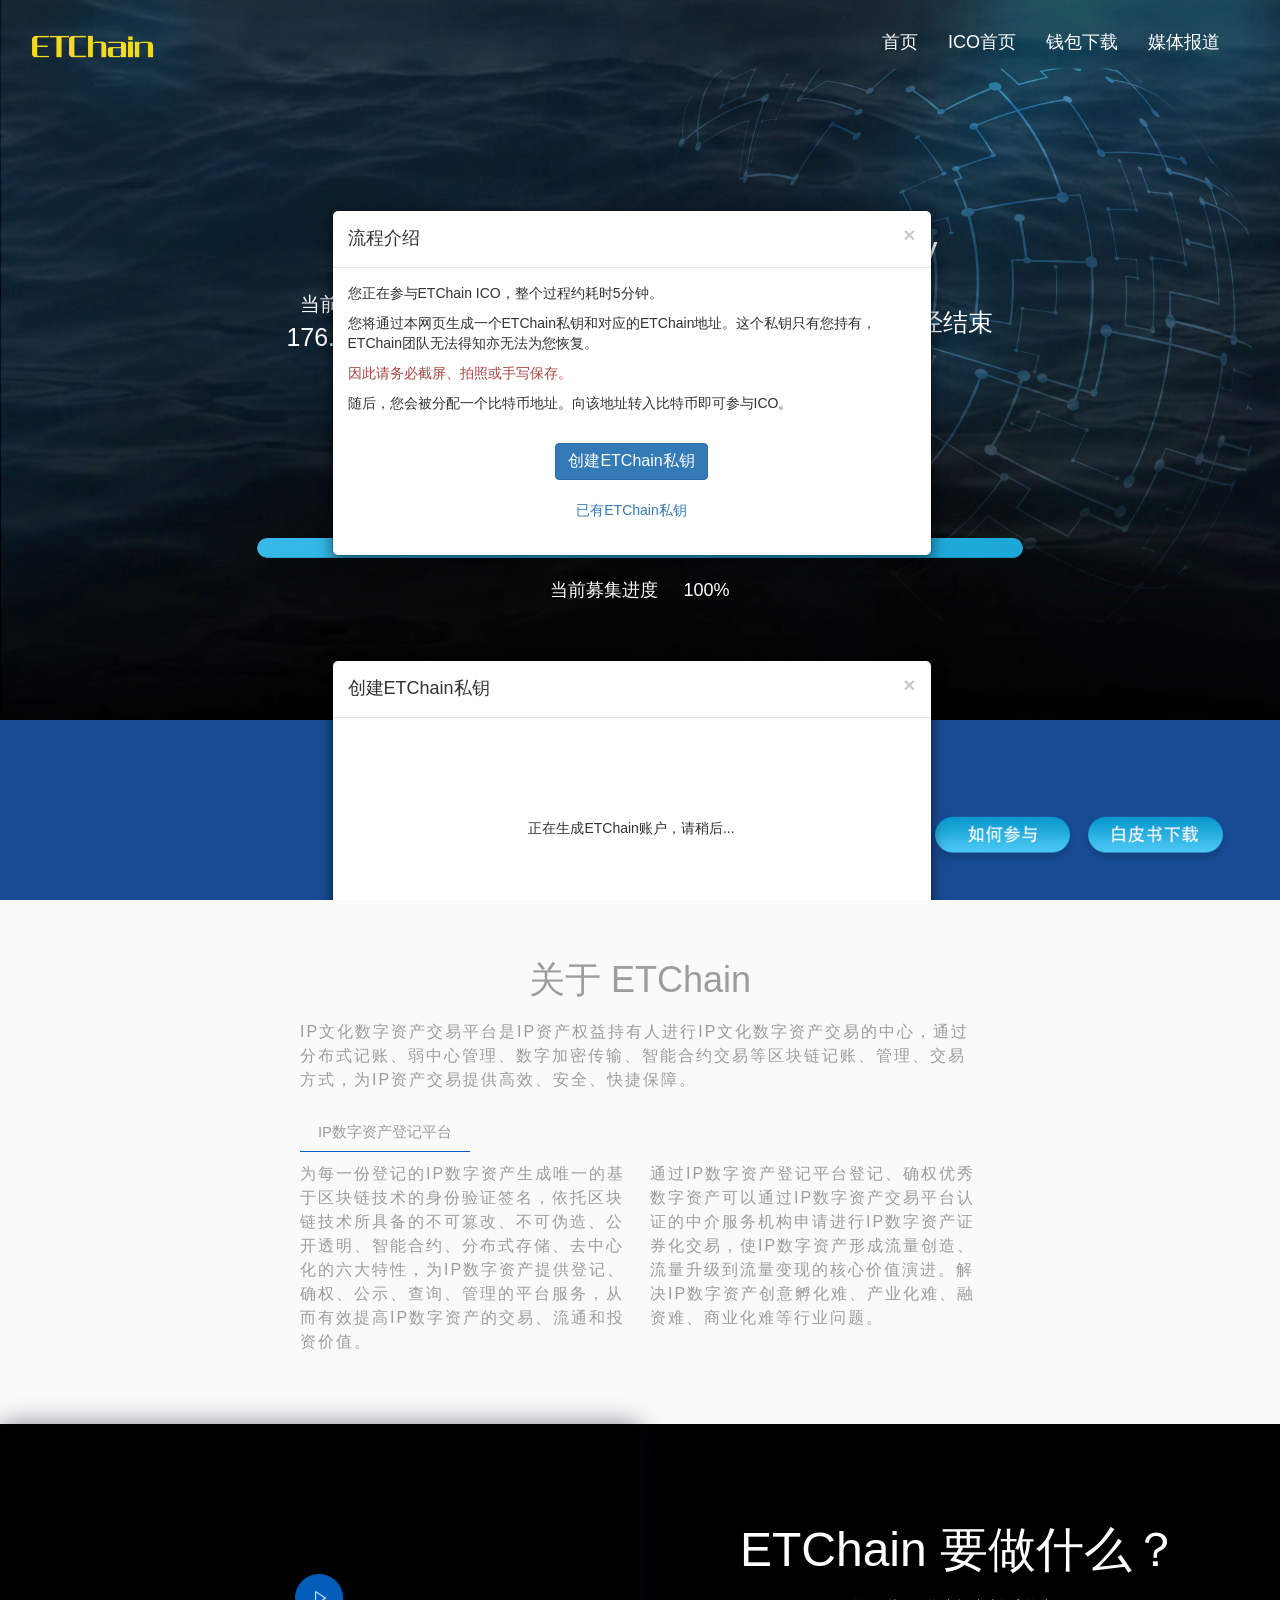
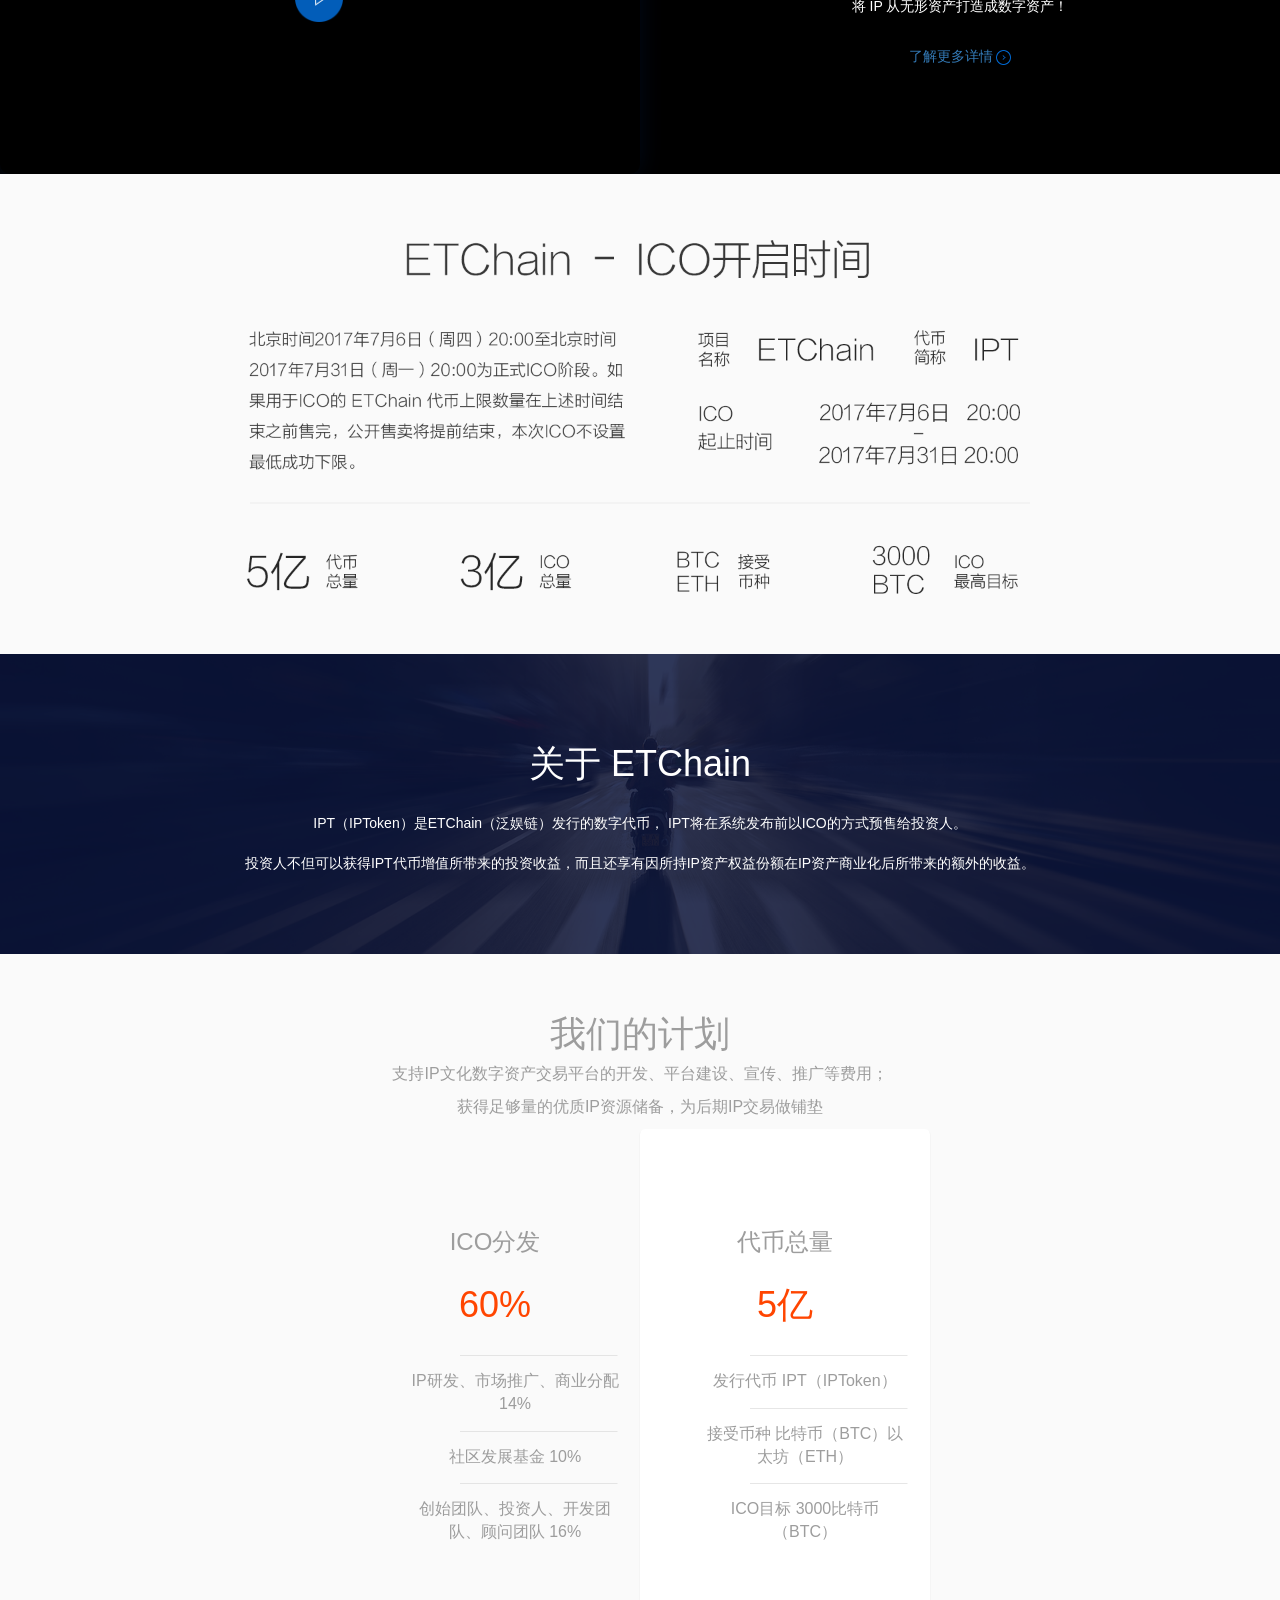
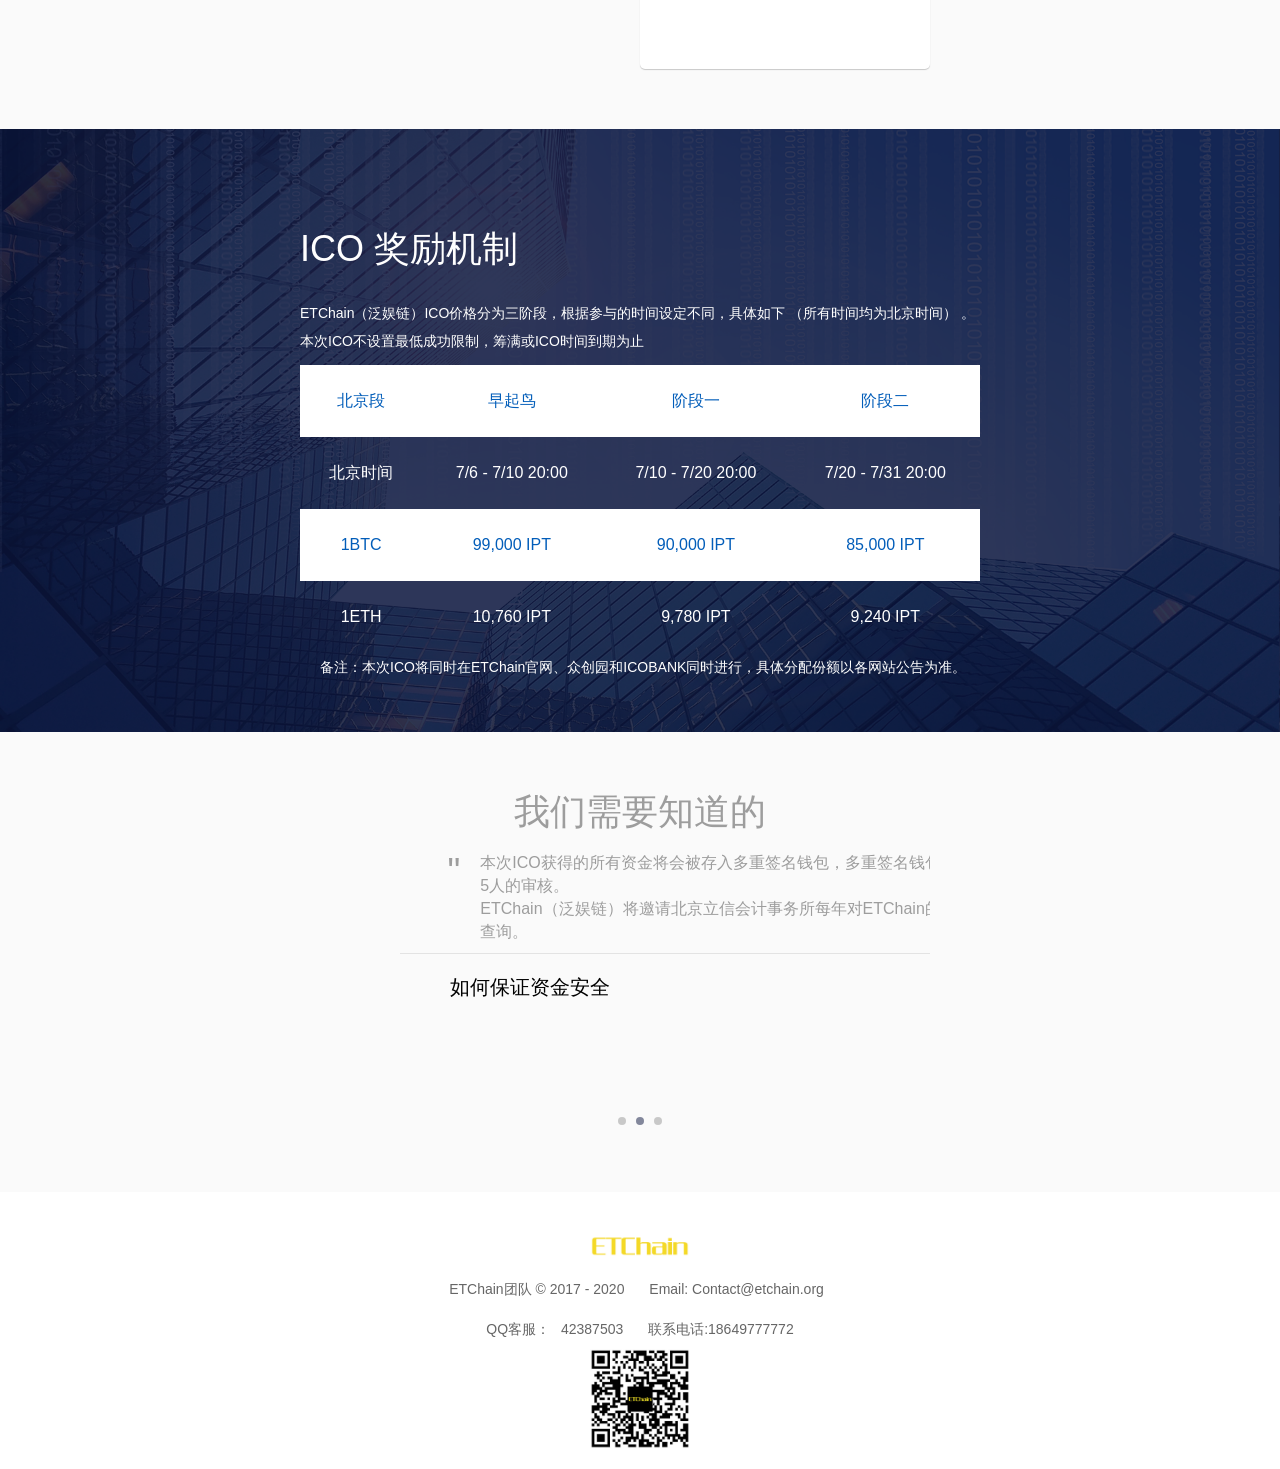
==== market-web/src/main/webapp/etchain/ETChain_ICO.html @ 643b4efa "增加etchain相关内容" ====
<!DOCTYPE html>
<!-- saved from url=(0040)https://ico.etchain.org/ico/icomain.html -->
<html lang="zh-cn">
<head>
    <meta http-equiv="Content-Type" content="text/html; charset=UTF-8">


    <meta http-equiv="X-UA-Compatible" content="IE=edge">
    <meta name="format-detection" content="telephone=no">
    <meta name="viewport" content="width=device-width, initial-scale=1">
    <!--<link rel="shortcut icon" href="https://www.antshares.org/images/logo-sm.png" media="screen">-->
    <link rel="shortcut icon" href="https://ico.etchain.org/ico/img/ETChain.ico" media="screen">
    <title>ETChain ICO</title>
    <link rel="stylesheet" href="./ETChain_ICO_files/animate.min.css">
    <link rel="stylesheet" href="./ETChain_ICO_files/swiper.min.css">
    <link rel="stylesheet" href="./ETChain_ICO_files/font-awesome.css">
    <link rel="stylesheet" href="./ETChain_ICO_files/Site.css">
    <link rel="stylesheet" href="./ETChain_ICO_files/bootstrap.css">
    <!--<link rel="stylesheet" href="css/clock.css" />-->
    <link rel="stylesheet" href="./ETChain_ICO_files/crowd.css">

    <script src="./ETChain_ICO_files/hm.js"></script>
    <script type="text/javascript" src="./ETChain_ICO_files/AntSharesSDK.js"></script>
</head>
<body>
<!--[if lt IE 10]>
您的浏览器已经<strong>过时</strong>。请<a href="http://browsehappy.com/">点击这里</a>升级您的浏览器以改进浏览体验。
<![endif]-->
<header>
    <div class="bg">
        <div class="bannerPc">
            <img src="./ETChain_ICO_files/bg02.png">
        </div>
        <img class="lazy logo" data-original="img/ETCChainLogo.png" src="./ETChain_ICO_files/ETCChainLogo.png"
             alt=" ETChain ">
        <ul style="position: absolute;top: 30px;right: 30px;list-style: none;font-size: 18px;">
            <li style="float: right;margin-right: 30px;"><a href="http://www.etchain.org/home/media.html"
                                                            target="_blank" style="color:#FFFFFF;">媒体报道</a></li>
            <li style="float: right;margin-right: 30px;"><a href="https://ico.etchain.org/ico/howtouse.html"
                                                            target="_blank" style="color:#FFFFFF;">钱包下载</a></li>
            <li style="float: right;margin-right: 30px;"><a href="https://ico.etchain.org/ico/icomain.html#"
                                                            target="_blank" style="color:#FFFFFF;">ICO首页</a></li>
            <li style="float: right;margin-right: 30px;"><a href="http://www.etchain.org/" target="_blank"
                                                            style="color:#FFFFFF;">首页</a></li>
        </ul>
        <div class="rb hidden-xs">
            <div class="btn-group" role="group">
                <!--<a href=" ">-->
                <!--<img class="lazy" data-original="img/btn/detailBtn.png" src="img/btn/detailBtn.png" height="50px"/>-->
                <!--</a>-->
                <a href="https://ico.etchain.org/ico/howtojoin.html" target="_blank">
                    <img class="lazy" data-original="img/btn/howJoinBtn.png" src="./ETChain_ICO_files/howJoinBtn.png"
                         height="50px">
                </a>
                <a href="https://ico.etchain.org/ico/file/ETChain%EF%BC%88%E6%B3%9B%E5%A8%B1%E9%93%BE%EF%BC%89%E7%99%BD%E7%9A%AE%E4%B9%A6_v1.0.pdf"
                   download="">
                    <img class="lazy" data-original="img/btn/baipishuDownload.png"
                         src="./ETChain_ICO_files/baipishuDownload.png" height="50px">
                    <!--< img class="lazy" data-original="img/btn/howJoinBtn.png" src="img/btn/howJoinBtn.png" height="50px"/>-->
                </a>
                <!--<a class="btn btn-default" href="http://www.etchain.org/index.php">众筹细则</ a>
                <a class="btn btn-default" href="http://www.etchain.org/index.php">如何参与</ a>-->
            </div>
        </div>

        <canvas id="display" width="1870" height="976"></canvas>

        <div class="slogen">
            <h2 class="phone-h2" style="letter-spacing:2px;font-size: 35px;">ETChain&nbsp;&nbsp;Culture is New
                Currency</h2>

            <table class="dataInfo_table" width="100%">
                <tbody>
                <tr>
                    <td>
                        <div>当前官网总额</div>
                        <div id="cash_value">176.095 BTC</div>
                    </td>
                    <td>
                        <div>当前官网总额</div>
                        <div id="ethAmount">6160.059 ETH</div>
                    </td>
                    <td>
                        <div>参与人数</div>
                        <div id="participants">1230 人</div>
                    </td>
                    <td id="countdown" style="display: none;">
                        <div>ICO倒计时</div>
                        <!--<div>
                            <span id="countdown_d">0</span>:
                            <span id="countdown_h">0</span>:
                            <span id="countdown_m">0</span>:
                            <span id="countdown_s">0</span>
                        </div>-->
                        <div id="tiles"></div>


                    </td>
                    <td id="countdown_text_from_end" style="display: table-cell;">
                        <!--<span>ICO 已经开始</span>-->
                        <div>ICO 已经结束</div>
                    </td>
                </tr>
                </tbody>
            </table>

            <div class="button-group" id="joinBtnDiv">
                <button class="btn let-s-do-it hover" href="javascript:" data-toggle="modal" data-target="#FirstStep">
                    参与ICO
                </button>
                <!--<img class="lazy" data-original="img/btn/joinBtn.png" src="img/btn/joinBtn.png" height="50px" onclick="validateTime()" style="cursor: pointer;"/>-->
            </div>
            <!--<div class="todata-div" id="showBtnDiv">
                <a class="joinico" href="https://ico.etchain.org/ico/icomain.html" data-toggle="modal" data-target="#QueryModal">查看ICO &nbsp; 》</a>
&lt;!&ndash;                    <a id="todata" href="#Section2" onclick="$(&#39;html,body&#39;).animate({scrollTop: $(&#39;#Section2&#39;).offset().top}, 500);" class="iconfont"></a>
&ndash;&gt;                </div>-->

            <!--<progress value="20" max="100" id="proDownFile" style="height: 30px;">完成60%</progress>-->

            <div class="progress">
                <div id="progress-bar" class="progress-bar" role="progressbar" aria-valuenow="0" aria-valuemin="0"
                     aria-valuemax="100" style="width: 100%;">
                    <!--<span class="sr-only">40% 完成</span>-->
                </div>
            </div>
            <div class="progressWord">当前募集进度 &nbsp;&nbsp;&nbsp;&nbsp;<span id="progressText">100%</span></div>
        </div>

        <div class="countdown text-center" id="award_factor_refresh" style="display: block;">
            ICO 已经结束
        </div>
        <div class="countdown text-center" id="award_factor" style="display: none;">
            <div style="width: 850px; margin-left: -225px; height: 100px;">
                重要公告：<br>
                <div style="text-align: left;">
                    1、ETChain首轮ICO将于2017年7月15日24点截止。待市场稳定，我们再启动第二轮ICO，并承诺第二轮ICO时价值增幅是首轮的3倍。<br>

                    2、为感谢首轮投资者对的支持，和维护您们的权益，ETChain将首轮ICO剩余IPT代币份额的30%，按比例配送给首轮投资者。<br>

                    3、ETChain将于8月上旬在京举办“感恩答谢会”， 届时发布《ETChain（泛娱链）白皮书 v2.0》及平台建设发展计划。<br>


                </div>

            </div>
            <div>
                距ICO结束还有
            </div>
            <div class="row" style="width: 450px;">
                <div>
                    <span id="award_countdown_d">0</span>D
                </div>
                <div>
                    <span id="award_countdown_h">0</span>H
                </div>
                <div>
                    <span id="award_countdown_m">0</span>M
                </div>
                <div>
                    <span id="award_countdown_s">0</span>S
                </div>
            </div>
        </div>


    </div>

</header>
<div class="modal" id="FirstStep" tabindex="-1" role="dialog" data-backdrop="static"
     style="display: block; padding-right: 17px;">
    <div class="modal-dialog" role="document">
        <div class="modal-content">
            <div class="modal-header">
                <button type="button" class="close" data-dismiss="modal" aria-label="Close"><span
                        aria-hidden="true">×</span></button>
                <h4 class="modal-title">
                    流程介绍
                </h4>
            </div>
            <div class="modal-body">
                <p>您正在参与ETChain ICO，整个过程约耗时5分钟。</p>
                <p>您将通过本网页生成一个ETChain私钥和对应的ETChain地址。这个私钥只有您持有，ETChain团队无法得知亦无法为您恢复。</p>
                <p class="text-danger">因此请务必截屏、拍照或手写保存。</p>
                <p>随后，您会被分配一个比特币地址。向该地址转入比特币即可参与ICO。</p><br>
                <div class="text-center" style="padding-bottom:20px">
                    <button id="createAccount_c" class="btn btn-primary" style="font-size:16px"
                            onclick="create_antshares_account()">创建ETChain私钥
                    </button>
                    <br><br>
                    <a href="javascript:">已有ETChain私钥</a>
                </div>
            </div>
        </div>
    </div>
</div>
<div class="modal" id="SecondStep" tabindex="-1" role="dialog" data-backdrop="static"
     style="display: block; padding-right: 17px; margin-top: 450px;">
    <div class="modal-dialog" role="document">
        <div class="modal-content">
            <div class="modal-header">
                <button type="button" class="close" data-dismiss="modal" aria-label="Close"><span
                        aria-hidden="true">×</span></button>
                <h4 class="modal-title">
                    创建ETChain私钥
                </h4>
            </div>
            <div class="modal-body">
                <div class="load">
                    <div>正在生成ETChain账户，请稍后...</div>
                </div>
                <p>您生成的ETChain私钥如下</p>
                <pre id="lbl_pk"></pre>
                <p>对应的ETChain地址如下</p>
                <pre id="lbl_address_a"></pre>
                <p class="text-danger"><big>现在请截屏、拍照或手写保存, 注意:切勿泄露本截图</big></p>
                <label>
                    <input type="checkbox" id="remember" onchange="remember()">
                    我已知道私钥是本次ICO的唯一凭证，我已妥善保管，安全备份
                </label>

            </div>
            <div class="modal-footer text-center">
                <a class="btn btn-disable" href="javascript:" id="create_account_next" target="_blank">进入您的ICO专属页面</a>
            </div>
        </div>
    </div>
</div>
<div class="modal" id="ImportAccount" tabindex="-1" role="dialog">
    <div class="modal-dialog" role="document">
        <div class="modal-content">
            <div class="modal-header">
                <button type="button" class="close" data-dismiss="modal" aria-label="Close"><span
                        aria-hidden="true">×</span></button>
                <h4 class="modal-title">请输入ETChain私钥或地址</h4>
            </div>
            <div class="modal-body">
                <div class="row">
                    <div class="col-md-8">
                        <input id="txt_address_a" onchange="checkImport()" type="text" class="form-control">
                    </div>
                    <div class="col-sm-4">
                        <button class="btn btn-info" id="pri_key_check" onclick="prikey_check()">验证</button>
                    </div>
                </div>
                <br>
                <p style="display:none" id="import_wait">检测到您输入的是私钥，正在生成对应的ETChain地址，请稍候……</p>
                <p style="display:none" id="import_addr_p">对应的ETChain地址是：<span id="import_addr"></span></p>
                <p style="display:none" id="addr_error" class="text-danger">无效的私钥或地址，请检查更正；或关闭本页，重新选择“参与ICO”</p>
                <p style="display:none" id="ip_error" class="text-danger">此IP已经创建了过多的ETChain地址，请明天再试。</p>
            </div>
            <div class="modal-footer text-center">
                <a class="btn btn-primary" href="javascript:" target="_blank" id="import_account_next">进入您的ICO专属页面</a>
            </div>
        </div>
    </div>
</div>
<div class="modal" id="QueryModal" tabindex="-1" role="dialog">
    <div class="modal-dialog" role="document">
        <div class="modal-content">
            <div class="modal-header">
                <button type="button" class="close" data-dismiss="modal" aria-label="Close"><span
                        aria-hidden="true">×</span></button>
                <h4 class="modal-title">查询</h4>
            </div>
            <div class="modal-body">
                <div class="row">
                    <div class="col-md-8">
                        <input id="txt_address_q" onchange="checkQuery()" type="text" class="form-control"
                               placeholder="请输入ETChain私钥或地址">
                    </div>
                    <div class="col-sm-4">
                        <button class="btn btn-info" onclick="checkQuery()">验证</button>
                    </div>
                </div>
                <br>
                <p style="display:none" id="query_wait">检测到您输入的是私钥，正在生成对应的ETChain地址，请稍候……</p>
                <p class="text-danger" style="display:none" id="query_err">输入有误，请重新输入</p>
                <p style="display:none" id="query_addr_p">对应的ETChain地址是：<span id="query_addr"></span></p>
            </div>
            <div class="modal-footer text-center">
                <a class="btn btn-disable" href="javascript:" target="_blank" id="query_next">查询</a>
            </div>
        </div>
    </div>
</div>
<section class="data2">
    <div align="center">
        <h1>关于 ETChain</h1>
    </div>
    <div align="left">
        <p class="firstParagraph">
            IP文化数字资产交易平台是IP资产权益持有人进行IP文化数字资产交易的中心，通过分布式记账、弱中心管理、数字加密传输、智能合约交易等区块链记账、管理、交易方式，为IP资产交易提供高效、安全、快捷保障。</p>
    </div>
    <div class="wordHeading">
        <p>IP数字资产登记平台</p>
        <p></p>
        <p></p>
        <p></p>
    </div>
    <div class="wordDetail">
        <p>
            为每一份登记的IP数字资产生成唯一的基于区块链技术的身份验证签名，依托区块链技术所具备的不可篡改、不可伪造、公开透明、智能合约、分布式存储、去中心化的六大特性，为IP数字资产提供登记、确权、公示、查询、管理的平台服务，从而有效提高IP数字资产的交易、流通和投资价值。
        </p>
        <p>
            通过IP数字资产登记平台登记、确权优秀数字资产可以通过IP数字资产交易平台认证的中介服务机构申请进行IP数字资产证券化交易，使IP数字资产形成流量创造、流量升级到流量变现的核心价值演进。解决IP数字资产创意孵化难、产业化难、融资难、商业化难等行业问题。
        </p>
    </div>
</section>

<section class="data3">
    <div class="indexbox2">
        <div class="video-container">
            <div class="video-bg">
                <video onclick="this.pause()" onpause="pausevideo()" preload="none" autobuffer="autobuffer">
                    <source src="img/vedio/ETChain.mp4">
                </video>
            </div>
            <div class="playbtn-div">
                <!--<span class="playbtn iconfont" onclick="playvideo()"></span>-->
                <img onclick="playvideo()" class="playbtn" data-original="img/btn/play.png"
                     src="./ETChain_ICO_files/play.png" alt=" play " width="48px">
            </div>
        </div>
        <div class="indexbox2Width" align="center">
            <div class="textbox" align="center">
                <h1>ETChain 要做什么？</h1>
                <p class="text">将 IP 从无形资产打造成数字资产！</p>
                <div class="gotodetail"><a>了解更多详情 <img src="./ETChain_ICO_files/rightBtn.png" width="15px"
                                                       style="vertical-align: center;"></a></div>
            </div>
        </div>
    </div>
</section>
<section style="position: relative;">
    <div class="bannerPc">
        <img src="./ETChain_ICO_files/timeBg.png">
    </div>
</section>

<section style="position: relative;height: 300px;">
    <div class="bannerPc">
        <img src="./ETChain_ICO_files/bg03.png" style="height: 300px;">
    </div>
    <div style="position: absolute;top: 0;left: 0;right: 0;bottom: 0;color: #FFFFFF;text-align: center;height: 300px;padding-top: 90px;">
        <h1>关于 ETChain</h1>
        <p style="margin-top: 30px;">IPT（IPToken）是ETChain（泛娱链）发行的数字代币， IPT将在系统发布前以ICO的方式预售给投资人。</p>
        <p style="margin-top: 20px;">投资人不但可以获得IPT代币增值所带来的投资收益，而且还享有因所持IP资产权益份额在IP资产商业化后所带来的额外的收益。</p>
    </div>
</section>
<section class="data4 plan">
    <div align="center">
        <h1>我们的计划</h1>
    </div>
    <div>
        <p style="margin-top: 10px;">支持IP文化数字资产交易平台的开发、平台建设、宣传、推广等费用； </p>
        <p style="margin-top: 10px;">获得足够量的优质IP资源储备，为后期IP交易做铺垫</p>
    </div>
    <div class="flexbox">
        <div align="center" class="firPage">
            <h3>ICO分发</h3>
            <h1 style="color: orangered;">60%</h1>
            <ul>
                <li>IP研发、市场推广、商业分配 14%</li>
                <li>社区发展基金 10%</li>
                <li>创始团队、投资人、开发团队、顾问团队 16%</li>
            </ul>
        </div>
        <div class="secPage">
            <h3>代币总量</h3>
            <h1 style="color: orangered;">5亿</h1>
            <ul>
                <li>发行代币 IPT（IPToken）</li>
                <li>接受币种 比特币（BTC）以太坊（ETH）</li>
                <li>ICO目标 3000比特币（BTC）</li>
            </ul>
        </div>
    </div>
</section>
<section class="data3 relative" id="awardmechanism">
    <div class="bannerPc">
        <img src="./ETChain_ICO_files/bg04.png">
    </div>
    <div class="awardDetail">
        <h1>ICO 奖励机制</h1>
        <p style="margin-top: 30px;">ETChain（泛娱链）ICO价格分为三阶段，根据参与的时间设定不同，具体如下 （所有时间均为北京时间）
            。本次ICO不设置最低成功限制，筹满或ICO时间到期为止</p>
        <table width="100%">
            <tbody>
            <tr align="center">
                <td>北京段</td>
                <td>早起鸟</td>
                <td>阶段一</td>
                <td>阶段二</td>
            </tr>
            <tr align="center">
                <td>北京时间</td>
                <td>7/6 - 7/10 20:00</td>
                <td>7/10 - 7/20 20:00</td>
                <td>7/20 - 7/31 20:00</td>
            </tr>
            <tr align="center">
                <td>1BTC</td>
                <td>99,000 IPT</td>
                <td>90,000 IPT</td>
                <td>85,000 IPT</td>
            </tr>
            <tr align="center">
                <td>1ETH</td>
                <td>10,760 IPT</td>
                <td>9,780 IPT</td>
                <td>9,240 IPT</td>
            </tr>
            </tbody>
        </table>
        <p style="text-indent: 20px;">备注：本次ICO将同时在ETChain官网、众创园和ICOBANK同时进行，具体分配份额以各网站公告为准。</p>
    </div>
</section>
<section class="data4 plan">
    <div align="center" style="margin-bottom: 10px;">
        <h1>我们需要知道的</h1>
    </div>
    <div>
        <div class="swiper-container ico_p swiper-container-horizontal">
            <div class="swiper-wrapper" style="transform: translate3d(-2406px, 0px, 0px); transition-duration: 0ms;">
                <div class="swiper-slide swiper-slide-duplicate swiper-slide-duplicate-next" data-swiper-slide-index="2"
                     style="width: 1203px;">
                    <table width="100%">
                        <tbody>
                        <tr>
                            <td width="10%" align="right"><h1>"</h1></td>
                            <td width="90%" align="left">
                                <p>支持ETChain（泛娱链）项目开发、编码、生态系统建设和咨询费（包括核心开发团队和支持人员的薪酬，第三方商业顾问、办公配件、耗材、工具和软件等费用）；</p>
                                <p>支持IP文化数字资产交易平台的开发、平台建设、宣传、推广等费用；</p>
                                <p>获得足够量的优质IP资源储备，为后期IP交易做铺垫；</p>
                            </td>
                        </tr>
                        </tbody>
                    </table>
                    <div class="title">资金使用计划</div>
                </div>
                <div class="swiper-slide swiper-slide-prev" data-swiper-slide-index="0" style="width: 1203px;">
                    <table width="100%">
                        <tbody>
                        <tr>
                            <td width="10%" align="right"><h1>"</h1></td>
                            <td width="90%" align="left">
                                <p>参与IETChain（泛娱链）ICO的投资者赞助ETChain项目可以获得以下回报：</p>
                                <p><strong>升值空间：</strong>做为ETChain（泛娱链）ICO的投资者，第一批将获得升值空间巨大的代币；</p>
                                <p><strong>获得回报：</strong>随着平台的完善和运营，获得代币快速增长回报的机会（没有代币锁定期，ETChain（泛娱链）ICO的投资者可以在IPT（IPToken）上交易所后，出售购买的代币。）
                                </p>
                                <p><strong>收益分红：</strong>从未来IP文化数字资产交易中心产生的交易费用中获得分红，同时从其持有的市场价值的潜在增长中获利。</p>
                                <p><strong>资产稳定：</strong>ETChain（泛娱链）使用区块链对IP资产进行商业化的变革，建立一个权益公开透明、资产价值共创的应用，使得代币与IP文化数字资产同步增值和受益，并通过IP资产确保代币的价值和稳定性。
                                </p>
                                <p><strong>社群参与：</strong>成为快速发展的IP开源社区的参与者；自动成为IP文化数字资产交易平台的会员。</p>
                            </td>
                        </tr>
                        </tbody>
                    </table>
                    <div class="title">如何回报ICO参与者</div>
                </div>
                <div class="swiper-slide swiper-slide-active" data-swiper-slide-index="1" style="width: 1203px;">
                    <table width="100%">
                        <tbody>
                        <tr>
                            <td width="10%" align="right"><h1>"</h1></td>
                            <td width="90%" align="left">
                                <p>本次ICO获得的所有资金将会被存入多重签名钱包，多重签名钱包的密钥会由ETChain创始团队核心负责人持有，总共5人，任何资金的移动都必须通过5人的审核。</p>
                                <p>ETChain（泛娱链）将邀请北京立信会计事务所每年对ETChain的资金使用情况进行核查，并出具审计报告，投资人和参与者可通过ETChain官网进行查询。</p>
                            </td>
                        </tr>
                        </tbody>
                    </table>
                    <div class="title">如何保证资金安全</div>
                </div>

                <div class="swiper-slide swiper-slide-next" data-swiper-slide-index="2" style="width: 1203px;">
                    <table width="100%">
                        <tbody>
                        <tr>
                            <td width="10%" align="right"><h1>"</h1></td>
                            <td width="90%" align="left">
                                <p>支持ETChain（泛娱链）项目开发、编码、生态系统建设和咨询费（包括核心开发团队和支持人员的薪酬，第三方商业顾问、办公配件、耗材、工具和软件等费用）；</p>
                                <p>支持IP文化数字资产交易平台的开发、平台建设、宣传、推广等费用；</p>
                                <p>获得足够量的优质IP资源储备，为后期IP交易做铺垫；</p>
                            </td>
                        </tr>
                        </tbody>
                    </table>
                    <div class="title">资金使用计划</div>
                </div>
                <div class="swiper-slide swiper-slide-duplicate swiper-slide-duplicate-prev" data-swiper-slide-index="0"
                     style="width: 1203px;">
                    <table width="100%">
                        <tbody>
                        <tr>
                            <td width="10%" align="right"><h1>"</h1></td>
                            <td width="90%" align="left">
                                <p>参与IETChain（泛娱链）ICO的投资者赞助ETChain项目可以获得以下回报：</p>
                                <p><strong>升值空间：</strong>做为ETChain（泛娱链）ICO的投资者，第一批将获得升值空间巨大的代币；</p>
                                <p><strong>获得回报：</strong>随着平台的完善和运营，获得代币快速增长回报的机会（没有代币锁定期，ETChain（泛娱链）ICO的投资者可以在IPT（IPToken）上交易所后，出售购买的代币。）
                                </p>
                                <p><strong>收益分红：</strong>从未来IP文化数字资产交易中心产生的交易费用中获得分红，同时从其持有的市场价值的潜在增长中获利。</p>
                                <p><strong>资产稳定：</strong>ETChain（泛娱链）使用区块链对IP资产进行商业化的变革，建立一个权益公开透明、资产价值共创的应用，使得代币与IP文化数字资产同步增值和受益，并通过IP资产确保代币的价值和稳定性。
                                </p>
                                <p><strong>社群参与：</strong>成为快速发展的IP开源社区的参与者；自动成为IP文化数字资产交易平台的会员。</p>
                            </td>
                        </tr>
                        </tbody>
                    </table>
                    <div class="title">如何回报ICO参与者</div>
                </div>
            </div>
            <!-- 如果需要分页器 -->
            <div class="swiper-pagination swiper-pagination-bullets"><span class="swiper-pagination-bullet"></span><span
                    class="swiper-pagination-bullet swiper-pagination-bullet-active"></span><span
                    class="swiper-pagination-bullet"></span></div>
        </div>
    </div>
</section>

<footer class="footer">
    <div class="container text-center">
        <div class="row" style="margin:0;">
            <div class="col-md-10 col-md-offset-1">
                <img class="lazy footer-logo" data-original="img/logo.png" alt="Antshares"
                     src="./ETChain_ICO_files/logo.png">
                <p class="copyright">
                    <span>	ETChain团队 © 2017 - 2020 </span>
                    <span><a href="mailto:Contact@etchain.org"> Email: Contact@etchain.org</a></span>
                </p>
                <p class="copyright">
                    <span>	QQ客服： <a href="tencent://message/?uin=42387503">42387503</a> </span>
                    <span>	联系电话:18649777772 </span>
                </p>
                <img class="lazy footer-logo" data-original="img/weixin.jpg" alt="Antshares"
                     src="./ETChain_ICO_files/weixin.jpg">
            </div>
        </div>

    </div>
</footer>
<!--<div class="modal" id="WechatModal" tabindex="-1" role="dialog">
    <div class="modal-dialog" role="document">
        <div class="modal-content">
            <div class="modal-body row">
                <div class="col-sm-12">
                    <img class="lazy" data-original="img/rr.png" alt="wechat qrcode" src="img/rr.png">
                </div>
            </div>
        </div>
    </div>
</div>-->
<!--提示信息模态框-->
<div class="modal fade" id="messageModal" tabindex="-1" role="dialog" aria-labelledby="myModalLabel" aria-hidden="true">
    <div class="modal-dialog">
        <div class="modal-content">
            <div class="modal-header">
                <button type="button" class="close" data-dismiss="modal" aria-hidden="true">×</button>
                <h4 class="modal-title" id="myModalLabel">注意</h4>
            </div>
            <div class="modal-body" id="messageText">在这里添加一些文本</div>
            <div class="modal-footer">
                <button type="button" class="btn btn-default" data-dismiss="modal">关闭</button>
            </div>
        </div><!-- /.modal-content -->
    </div><!-- /.modal -->
</div>
<script src="./ETChain_ICO_files/jquery-3.1.1.min.js"></script>
<script src="./ETChain_ICO_files/main.js"></script>

</body>
</html>
---- market-web/src/main/webapp/etchain/ETChain_ICO_files/Site.css ----
﻿
.body-content { padding: 0; }

.dl-horizontal dt { white-space: normal; }

input,
select,
textarea { max-width: 380px; }

html, body { overflow:visible }

body { font-size: 14px !important }

body { font-family:"PingHei","Lucida Grande", "Lucida Sans Unicode", "STHeitiSC-Light", Helvetica,"BBAlpha Sans","S60 Sans","Hiragino Sans GB",Arial,"Microsoft YaHei","Verdana", SimHei, STXihei, SimSun, "WenQuanYi Micro Hei", sans-serif; }

a:hover, a:focus { outline: none !important; }

.navbar { font-size: 16px; margin-bottom:0; }

* { outline:none !important }

textarea {
    resize: vertical;
}

#menu .active a { color: #fff; background-color: #333; }

@font-face {
  font-family: 'iconfont';  /* project id 33166 */
  src: url('//at.alicdn.com/t/font_f1e5fw7qtmrhpvi.eot');
  src: url('//at.alicdn.com/t/font_f1e5fw7qtmrhpvi.eot?#iefix') format('embedded-opentype'),
  url('//at.alicdn.com/t/font_f1e5fw7qtmrhpvi.woff') format('woff'),
  url('//at.alicdn.com/t/font_f1e5fw7qtmrhpvi.ttf') format('truetype'),
  url('//at.alicdn.com/t/font_f1e5fw7qtmrhpvi.svg#iconfont') format('svg');
}
                    
@media only screen and (max-width: 480px ) {
    @-ms-viewport { width: 480px; }
}
.iconfont { font-family: iconfont; font-style:normal }

.navbar-default .navbar-nav > li > a:hover, .navbar-default .navbar-nav > li > a:focus { outline: none; }

.nomargin { margin: 0 !important; }

#fp-nav ul li { margin: 7px; width: 16px; height: 16px; display: block; position: relative; }

#fp-nav ul li a span { background: rgba(0,0,0,0); border-radius: 50%; border: 1px solid #fff; border-image: none; left: 2px; top: 2px; width: 10px; height: 10px; position: absolute; z-index: 1; }

#fp-nav ul li a.active span { background: rgb(200,200,200); }

div.section { text-align: center; font: 24px "Microsoft Yahei"; color: #fff; overflow-x:hidden }

.section, .section p, .section a { font-size:20px }

h1, h2, h3, h4, h5, h6, .h1, .h2, .h3, .h4, .h5, .h6 { line-height:1.3 }

.body-content { margin-top:51px; padding:0 50px }

html, body { overflow:initial }

.navbar-right { margin-right:0 }

#editor { padding: 4px; border-radius: 3px; border: 1px solid rgb(204, 204, 204); border-image: none; height: 600px; overflow: scroll; border-collapse: separate; max-height: 250px; box-sizing: content-box; box-shadow: inset 0px 1px 1px 0px rgba(0,0,0,0.074509); background-color: white; -webkit-box-shadow: rgba(0, 0, 0, 0.0745098) 0px 1px 1px 0px inset; }
#voiceBtn { border: transparent; border-image: none; width: 20px; color: transparent; cursor: pointer; box-shadow: none; transform: scale(2); background-color: transparent; -webkit-box-shadow: none; -webkit-transform: scale(2.0, 2.0); -moz-transform: scale(2.0, 2.0); }
div[data-role='editor-toolbar'] { -ms-user-select: none; -webkit-user-select: none; -moz-user-select: none; user-select: none; }
.dropdown-menu a { cursor: pointer; }

.comment-div { border:1px dashed lightgray; border-radius:10px; padding:20px; background-color:#fffffc }

.comment-div h2 { margin-bottom:35px }

.comment-div textarea { max-width:500px }

.comments-ul { color:#444; font-size:15px }

.comments-ul li { margin:20px 0; border-bottom:1px dotted lightgray; line-height:2 }

.comments-ul li div:first-child { color:steelblue; font-size:14px }

.comments-ul li div:nth-child(2) { font-size:16px }

.comments-ul li div:nth-child(3) { font-size:14px }

#validate { font-size:14px; color:red; margin-bottom:10px }

.underline { border-bottom:1px solid #d8d8d8 }

.admin { color:#fff; background-color:rgb(237, 28, 36); border-radius:5px; margin-right:5px; padding:2px 5px }

.github-ribbons { position: absolute; top: 50px; right: 0; border: 0; }

.f-left { float:left }

.f-right { float:right }

.f-36 { font-size:36px }

.pdf { vertical-align:-10px; height:46px }

.navbar-default .navbar-toggle{ z-index:100 }

.fbtn { color: white; padding: 10px 20px; line-height: 3; white-space: nowrap; }

.no-link, .no-link:hover, .no-link:active, .no-link:focus { color:inherit; text-decoration:none; cursor:default }

.with-background { background-image: url('../../Images/hero-chris.jpg'); padding: 30px 0; margin:0 -50px 0; background-position: center center; background-size: cover;}
.section-container.blue { background-color: #0078d7; background-color: rgba(0, 120, 215, 0.8); color: #fff; }
.section-container { padding: 30px; text-align:left }
a.dupan, a.dupan:hover, a.dupan:active, a.dupan:focus { font-size:14px; line-height:2 }

.platform .iconfont, .platform span { color:#444 }
.platform > div { cursor:pointer; padding:20px 0;  }
.platform > div.disable-menu { cursor:default }
.platform .iconfont { margin-right:6px; font-size:28px; color:#666 }
.platform span { font-weight:bold; font-size:18px; vertical-align:5px; color:#666 }
.platform > div.disable-menu:hover { border:none; }
.platform > div.active .iconfont, .platform > div:hover .iconfont, .platform > div:active .iconfont, .platform > div:focus .iconfont { color:#563d7c }
.platform > div.active span,.platform > div:hover span, .platform > div:active span, .platform > div:focus span { color:#563d7c }
.platform > div.disable-menu .iconfont, .platform > div.disable-menu:hover .iconfont, .platform > div.disable-menu:active .iconfont, .platform > div.disable-menu:focus .iconfont { color:#999 }
.platform > div.disable-menu span, .platform > div.disable-menu:hover span, .platform > div.disable-menu:active span, .platform > div.disable-menu:focus span { color:#999 }
.platform-bg > div { position:relative; width:983px; height:436px; background-repeat:no-repeat; background-size: contain }
.platform-bg { background-image:url('/Images/download/download_bg.png'); margin:0 -50px 0 }
.pc-div { background-image:url('/Images/download/pc_bg.png'); }
.android-div { background-image:url('/Images/download/android_bg.png'); }
.wp-div { background-image:url('/Images/download/wp_bg.png'); }
.web-div { background-image:url('/Images/download/web_bg.png'); }
.iphone-div { background-image:url('/Images/download/iphone_bg.png'); }

.download { position:absolute; top:35px; right:0; width:400px; color:white; }
.download h1, .download h2, .download h3 { text-shadow:1px 1px 2px #333; margin-bottom:15px }
.download-btn, .download-btn:focus { display:inline-block; width:150px; height:45px; margin-top:15px; line-height:45px; font-size:18px; text-align:center; color:#333; border-radius:10px; text-decoration:none; background-color:#fff }
.download-btn .iconfont { margin-right:8px }
.download-btn:hover,.download-btn:active  { color:#000; text-decoration:none; background-color:#d7ecff }
.app_qrcode { margin-top:50px; color:#000; }
#android_qrcode canvas { height:110px; width:110px; }
.dotnetframework { color:lightcyan }
@media only screen and (min-width: 992px) {
    .platform > div:hover, .platform > div.active { border-bottom:3px solid #563d7c; padding-bottom:17px }
}
@media only screen and (max-width: 767px) {
    .platform > div { cursor:pointer; padding:10px 0;  }
}
@media only screen and (max-width: 480px) {   
    .platform .iconfont { font-size:18px; }
    .platform .android { vertical-align:1px; }
     .platform .mac { vertical-align:2px; }
    .platform span { font-size:12px; vertical-align:3px; }
}


/*开发学院*/
.body-content { padding: 0 }
.jumbotron { position: relative; padding: 60px 0; color: #fff; text-align: center; text-shadow: 0px 1px 3px rgba(0,0,0,0.4), 0px 0px 30px rgba(0,0,0,0.075);  background:linear-gradient(45deg,#0d5488 0,#1279b3 100%); }
.jumbotron img { max-width:100%; }
.jumbotron.masthead { margin-bottom:0; border-radius: 0; color:#fff;  }
.jumbotron::after { content: ""; display: block; position: absolute; top: 0px; right: 0px; bottom: 0px; left: 0px; background: url(../Images/bs-docs-masthead-pattern.png) repeat center center; opacity: 0.4; }
.bc-social { padding: 15px 0; font-size:16px; text-align: center; background-color: #f5f5f5; border-top: 1px solid #fff; border-bottom: 1px solid #ddd; }
.bc-social-buttons { margin-left: 0px; margin-bottom: 0px; padding-left: 0px; list-style: none; }
.bc-social-buttons li { display: inline-block; line-height: 1; color: #555; }
.bc-social-buttons > li + li::before { padding: 0 10px; color: #ccc; content: "|"; }
.bc-social-buttons li a { color: #555; }
.bc-social-buttons li .iconfont { font-size: 20px; margin-right:8px }
.page-header { padding-bottom: 9px; margin: 40px auto 20px; border-bottom: 1px solid #eee; }
.projects-header { width: 60%; text-align: center; margin: 60px 0 10px; font-weight: 200; margin-bottom: 40px; display: block; margin-left: auto; margin-right: auto; }
.test{ padding:40px; color:white; background-color:#1279b3; text-align:center; }
.test p { font-size:16px; line-height:1.8 }
div.option span { margin-right:20px}
div.option label {font-weight:normal}
.job{font-size:14px; text-align:left; margin-top:-130px; padding:0px}
.job ol { padding-left:20px}
.job-details { width:70%; margin:50px 15%; height:280px; overflow-y:scroll;  }
---- market-web/src/main/webapp/etchain/ETChain_ICO_files/crowd.css ----
﻿html { font-size: 1em; line-height: 1.4; height: 100%; }
body { overflow-x: hidden; height: 100%; font-family: "PingHei","Lucida Grande", "Lucida Sans Unicode", "STHeitiSC-Light", Helvetica,"BBAlpha Sans","S60 Sans","Hiragino Sans GB",Arial,"Microsoft YaHei","Verdana", SimHei, STXihei, SimSun, "WenQuanYi Micro Hei", sans-serif; }
h1, h2, h3, h4, h5, h6 { margin: 0; }
.padding-large { padding-top: 60px; padding-bottom: 60px; }
a, a:hover, a:active, a:focus { text-decoration: none !important; outline: none !important; }
@font-face { font-family: 'Conv_AGENCYR'; src: url('/fonts/AGENCYR.eot'); src: url('/fonts/AGENCYR.eot') format('embedded-opentype'), url('/fonts/AGENCYR.woff') format('woff'), url('/fonts/AGENCYR.ttf') format('truetype'), url('/fonts/AGENCYR.svg') format('svg'); font-weight: normal; font-style: normal; }
@font-face { font-family: 'Conv_SourceCodePro-Regular'; src: url('/fonts/SourceCodePro-Regular.eot'); src: url('/fonts/SourceCodePro-Regular.woff') format('woff'), url('/fonts/SourceCodePro-Regular.ttf') format('truetype'), url('/fonts/SourceCodePro-Regular.svg') format('svg'); font-weight: normal; font-style: normal; }
.btn.btn-disable, .btn.btn-disable:hover, .btn.btn-disable:active, .btn.btn-disable:focus { cursor:default; color:lightgray; box-shadow:none; background-color:white; outline:none; border:1px solid #f0f0f0 }

.bannerPc{position: relative;background: #060B1E;}
.bannerPc>img{width: 100%;height: auto;animation: banner 5s ease-in infinite;-moz-animation: banner 5s ease-in infinite;}

/*星座特效*/
#display { z-index: 0; display: block; cursor: default; position:absolute; margin-top:-84px }
#blachole { position: fixed; top: 60px; right: 60px; width: 120px; height: 120px; }
canvas { width: 100%; height: 100%; }

/*视频*/
.playbtn-div {  position: absolute; display:block; top: 50%; left:50%; width:50px; height:50px; margin:-25px 0 0 -25px; }
.playbtn {cursor:pointer; text-shadow:none; color:rgba(255,255,255,1); transition:color .2s }
.playbtn:hover, .playbtn:active, .playbtn:focus { color:rgba(255,255,255,1) }
header .slogen { position: absolute; top: 50%; margin-top: -220px; padding-bottom:80px; left: 50%; width: 766px; margin-left: -383px; text-align: center; }



.video-container h2 { position:absolute; bottom: 30px; display:block; width:100%; text-align:center; font-size:25px; }
.video-container { position:relative; /*width:460px;*/ height:350px; max-width:100%; /*margin:35px auto 35px; *//*padding:5px;*/ border-radius:10px; /*background-color:#00a4e6;*/ box-shadow:0 0 25px rgba(0,20,50,.5) }
.video-container video { width:100%; height:100%; display:none  }
.video-container .video-bg { background-image: url('../img/vedio/vedio.png'); width:100%; height:100%; background-size:cover }
.blur { filter: url(blur.svg#blur); /* FireFox, Chrome, Opera */ -webkit-filter: blur(10px); /* Chrome, Opera */ -moz-filter: blur(10px); -ms-filter: blur(10px); filter: blur(10px); filter: progid:DXImageTransform.Microsoft.Blur(PixelRadius=10, MakeShadow=false); /* IE6~IE9 */ }

/*导航栏*/
.navbar-default { background-color: transparent; border-color: transparent; color: white; position:absolute; width:100%; z-index:101 }
.navbar-default .navbar-brand, .navbar-default .navbar-brand:hover, .navbar-default .navbar-brand:focus, .navbar-default .navbar-brand:active { color: white; font-size: 16px; }
.navbar-default .navbar-nav > li > a, .navbar-default .navbar-nav > li > a:hover, .navbar-default .navbar-nav > li > a:focus, .navbar-default .navbar-nav > li > a:active { color: white; font-size: 14px; }
.navbar-brand img { float: left; margin-right: 12px; }
.navbar-brand { line-height: 46px; }
.navbar-default .navbar-nav > li { margin-top: 12px; }
.navbar .container-fluid { padding: 0 40px 0 60px; }
.navbar-brand img { width: 24px; }

/*第一屏*/
header { position: relative; color: white; height: 100%; min-height: 600px; }
.todata-div { position: absolute; left: 50%; bottom: 80px; text-align:center; width: 100px; margin-left: -50px;  z-index: 999; }
.joinico { color:#fff; display:block; }
.joinico:hover, .joinico:active, .joinico:focus { color:rgba(255,255,255,.8) }
#todata {color: #fff; display:block; font-size: 18px; margin-top:8px; transition:color .2s; -webkit-animation: bounce 3000ms infinite; animation: bounce 3000ms infinite; }
#todata:hover, #todata:active, #todata:focus { color:rgba(255,255,255,.8) }
/*header .slogen img { display:none; width: 160px; margin-bottom: 40px; }*/
header .phone-h2 { /*display:none*/; }
header .bg { height: 100%; width: 100%; background-color: #174c95; /*background: linear-gradient(-60deg, #174c95 0, #077ce0 100%);*/ /*background-color:#001e32*/}
.subscription input { display: inline-block; width: 170px; }
.subscription input, .subscription button { height: 35px; border: none; margin: 5px 1px; vertical-align: middle; }
.subscription input { background-color: rgba(255,255,255,.8); }
.subscription input:hover, .subscription input:focus { background-color: rgba(255,255,255,1); }
.subscription button { width: 100px; padding:6px 0; background-color: rgba(0,164,230,.6); color: white; }
.subscription button:hover { color: white; }
.icoqq { display: block; width: 200px; margin-top: 20px; margin: 10px auto; color:white }
.icoqq:hover { color:rgba(255,255,255, 0.5); }
header .rb { position:absolute; right:50px; bottom:35px; text-align:center; z-index:1000 }
header .btn-group .btn { background-color:rgba(32,155,212,.2); color:white; border:none; font-size:14px; padding:5px 25px;border-radius: 20px !important;margin-right: 10px; }
header .btn-group .btn:hover { background-color:rgba(0, 0, 0, 0.3); color:white; border:none; font-size:14px }
header .btn-group .btn:active { background-color:rgba(0, 0, 0, 0.3); color:white; border:none; font-size:14px }
header .btn-group .btn:focus { background-color:rgba(0, 0, 0, 0.3); color:white; border:none; font-size:14px }


/*倒计时*/
.countdown { position: absolute; width: 400px; bottom: 20px; left: 50%; margin-left: -200px; }
.countdown .row { width: 280px; margin: auto; }
.countdown .row div { float: left; width: 70px; padding: 12px 10px; text-align: right; font-size: 38px; font-family: "Conv_AGENCYR", Sans-Serif, "Microsoft YaHei";margin-right: 30px; }
.countdown .row div span { font-size: 38px; margin-right: 2px; }
#countdown_text_from_end { display: none; }
#ICO_alreadyBegun { display: none; }

/*第二屏*/
.data { width: 100%; text-align: center; padding: 60px; color: white; background: linear-gradient(-70deg, #5f9fe7 0, #3bc7e9 100%); }
.data h3, .data h5 { margin: 0 auto 20px; }
.data img { width: 100%; max-width: 810px; }
.data td div:first-child { font-size: 28px; }
.button-group .btn { display: inline-block; width: 210px; margin: 40px 20px 0; border-radius: 20px; line-height: 28px; }
.button-group .btn, .button-group .btn:hover, .button-group .btn:focus, .button-group .btn:active { color: #fff; }
.let-s-do-it { background-color: #e94b1b; padding-left:0; padding-right:0;color: #FFFFFF;}
.query-it { background-color: #ff8f2b; padding-left:0; padding-right:0 }
#award_factor_refresh { display: none; }
.choice { display: inline-block; margin-top: 30px; color: #fff; }
.load { position: absolute; top: 0; right: 0; bottom: 0; left: 0; z-index: 1; text-align: center; padding: 100px 0; background-color: #fff; }
input[type='file']:focus, input[type='radio']:focus, input[type='checkbox']:focus { vertical-align:-1.5px; outline:none }
.total-received { float:left; line-height:2 }
.modal { top:20% }
.modal-footer.text-center { text-align:center; }
a.cash, a.cash:focus { margin-left:10px; font-size:20px; color:#fff; vertical-align:-1px }
a.cash:hover, a.cash:active { color:rgba(255,255,255,.8)}
#SecondStep pre { white-space:normal }

/*new 第二屏*/
.data2 { font-size: 16px; width: 100%; text-align: center; padding: 60px 300px; color: #9D9D9D; background: #fafafa; position: relative;top: 0;;}
.data2 .firstParagraph{
	margin-top: 20px;
	margin-bottom: 20px;
	line-height: 1.5;
	letter-spacing: 2px;
}
.my-pagination .swiper-pagination-bullet { text-align: center; border-radius: 0; opacity: 1; }
.my-pagination ul { display: -webkit-box; }
.my-pagination li { display: block; background: #fafafa; overflow: hidden; box-flex: 1; -moz-box-flex: 1; -webkit-box-flex: 1; height: 40px; line-height: 40px; position: relative; font-size: 15px; }
.my-pagination li:after { position: absolute; top: auto; right: auto; bottom: 0; left: 0; z-index: 1; display: block; width: 100%; height: 1px; content: '';  -webkit-transform-origin: 50% 100%; transform-origin: 50% 100%; -webkit-transform: scaleY(.5) }
.my-pagination .swiper-pagination-bullet-active { color: #9D9D9D; }
.my-pagination .swiper-pagination-bullet-active:after { opacity: 1; background-color: #025db9; height: 2px; }
.flexbox{
	display: flex;
	align-content: center;align-items: center;
}

.data2 .wordDetail,.data2 .wordHeading{
	display: flex;
	/*align-content: center;align-items: center;*/
}
.data2 .wordHeading p{
	flex: 1;
	color: #9D9D9D;
	background: #fafafa; 
	overflow: hidden; 
	box-flex: 1; 
	-moz-box-flex: 1; 
	-webkit-box-flex: 1; 
	height: 40px; 
	line-height: 40px; 
	position: relative; 
	font-size: 15px;
}
.data2 .wordHeading p:first-child{
	border-bottom: 1px solid #025db9;
}
.data2 .wordHeading p:last{
	border-bottom: 1px solid #E3E3E3;
}
.data2 .wordDetail p {
	padding-right: 10px;
	flex: 1;
	line-height: 1.5;
	letter-spacing: 2px;
	text-align: left;
}
.data2 .wordDetail p:last-child{
	padding-right: 0;
	padding-left: 10px;
}
.data3{
	background-color: #000000;
}
.indexbox2{position: relative;display: flex;}
.indexbox2 div{flex: 1;}
.indexbox2 .vedioImg{width: 100%;}
.indexbox2 div:last-child{
	color: #fff;
}

.indexbox2 .textbox h1{ font-size: 48px;  margin-top: 100px;margin-bottom: 20px;}
.indexbox2 .textbox .text{margin-bottom: 30px;}
.indexbox2 .textbox .gotodetail{
	color: #025db9;
}
.timeDetail{
	margin-top: 30px;
	position: relative;
}
.timeDetail:after{
	content: '';
    position: absolute;
    width: 200%;
    height: 100%;
    border-bottom: 1px solid #CCCCCC;
    -webkit-transform-origin: 0 0;
    -moz-transform-origin: 0 0;
    -ms-transform-origin: 0 0;
    -o-transform-origin: 0 0;
    transform-origin: 0 0;
    -webkit-transform: scale(0.5, 0.5);
    -ms-transform: scale(0.5, 0.5);
    -o-transform: scale(0.5, 0.5);
    transform: scale(0.5, 0.5);
    -webkit-box-sizing: border-box;
    -moz-box-sizing: border-box;
    box-sizing: border-box;
    top: 80px;
	left:0;
}
.timeDetail .timeright{
	width:50%;padding-left: 10px;
}
.timeDetail .timeright>div{
	display: flex;align-content: center;align-items: center;
}
.timeDetail .timeright>div .fir{
	flex: 1;
}
.timeDetail .timeright>div .sec{
	flex: 2;font-size: 25px;
}
.timeDetail .timeright>div .third{
	flex: 3;
	text-align: center;
	align-content: center;align-items: center;
}
.aboutWord{
	position: absolute;bottom: 75px;color: #FFFFFF;text-align: center;padding-left:300px;padding-right:300px;left: 0;right: 0;
}
.plan .secPage{
	background-color: #FFFFFF;
	/*border: 1px solid #2F96B4;*/
	border-radius:5px;  
    box-shadow:0 1px 1px rgba(0, 0, 0, 0.2);  
}
.plan .firPage,.plan .secPage{
	flex: 1;
	padding: 100px 20px;
	/*min-width: 450px;*/
}
.plan .firPage>ul,.plan .secPage>ul{
	list-style: none;
}
.plan .firPage>h3,.plan .secPage>h3{
	/*margin-top: 30px;*/
	margin-bottom: 30px;
}
.plan .firPage>h1,.plan .secPage>h1{
	margin-bottom: 30px;
	color: #000000;
}
.plan .firPage>ul li,.plan .secPage>ul li{
	/*line-height: 1.5;*/
	padding: 15px 0;
	position: relative;
}
.plan .firPage>ul li:after,.plan .secPage>ul li:after{
	content: '';
    position: absolute;
    width: 150%;
    height: 100%;
    border-top: 1px solid #CCCCCC;
    -webkit-transform-origin: 0 0;
    -moz-transform-origin: 0 0;
    -ms-transform-origin: 0 0;
    -o-transform-origin: 0 0;
    transform-origin: 0 0;
    -webkit-transform: scale(0.5, 0.5);
    -ms-transform: scale(0.5, 0.5);
    -o-transform: scale(0.5, 0.5);
    transform: scale(0.5, 0.5);
    -webkit-box-sizing: border-box;
    -moz-box-sizing: border-box;
    box-sizing: border-box;
    top: 0;
    left: 50px;
}

.data4 { font-size: 16px; width: 100%; text-align: center; padding: 60px 350px; color: #9D9D9D; background: #fafafa; position: relative;top: 0;;}
.relative{
	position: relative;
}
.awardDetail{
	position: absolute;top: 100px;color: #FFFFFF;text-align: left;padding-left:300px;padding-right:300px;line-height: 2;
}
.awardDetail table{
	font-size: 16px;
}
.awardDetail tr:nth-child(odd){
	background-color: #FFFFFF;
	color: #025db9;
}
.awardDetail tr td{
	padding: 20px;
}
.swiper-container tr td:first-child{
	vertical-align: top;
	padding: 10px;
}
.swiper-container tr td:last-child{
	vertical-align: top;
	padding: 10px;
}
.swiper-container .title{
	position: relative;
	font-size: 20px;
	color: #000000;
	text-align: left;
	padding-top: 20px;
	padding-left: 100px;
	margin-bottom: 20px;
}
.swiper-container .title:after{
	content: '';
    position: absolute;
    width: 100%;
    height: 100%;
    border-top: 1px solid #CCCCCC;
    -webkit-transform-origin: 0 0;
    -moz-transform-origin: 0 0;
    -ms-transform-origin: 0 0;
    -o-transform-origin: 0 0;
    transform-origin: 0 0;
    -webkit-transform: scale(0.5, 0.5);
    -ms-transform: scale(0.5, 0.5);
    -o-transform: scale(0.5, 0.5);
    transform: scale(0.5, 0.5);
    -webkit-box-sizing: border-box;
    -moz-box-sizing: border-box;
    box-sizing: border-box;
    top: 0;
    left: 50px;
}
.swiper-container-horizontal>.swiper-pagination{
	bottom: 0;
}
.swiper-pagination-bullet-active {
    opacity: 1;
    background: #82879b;
}
/*第三屏*/
.hero { background: url('/Images/intro-bg2.jpg'); background-position-y: top; background-size: contain; background-repeat: repeat-x; }
.hero table tr, .hero table th, .hero table tr td, .table > thead > tr > th { text-align: center; border: none; }
.hero-pp { background: url('/Images/hero-pp.png'); text-align: center; padding: 90px; height: 200px; background-repeat: no-repeat; background-position: center; background-size: 24%; }
.table > thead { margin-bottom: 200px; }
.hero table tbody { font-family: 'Conv_SourceCodePro-Regular'; }
#ant_list { overflow-y: hidden; transition: all .5s; width: 90%; margin: auto; }
div.expand { margin: 10px auto 30px; width: 100px; text-align: center; height: 40px; padding: 10px; cursor: pointer; }
.hero .iconfont { display: block; margin-bottom: 10px; font-size: 36px; }
.icon1 { color: #fcbd3c; }
.icon2 { color: #eb4a20; }
.icon3 { color: #ff8f2b; }
.refresh { text-align: center; margin-bottom: 30px; margin-top: 20px; font-size: 12px; }
.blank-addr { color: #787878; }
.hero h3, .hero h5 { margin: 0 auto 20px; }
.show-all { display: block; width: 200px; text-align: center; margin: auto; }

/*第四屏*/
.section4 { background-color: #1ac0ef; color: #fff; padding-bottom: 110px; }
.section4 h3 { margin: 0 auto 20px; }
.section4 h5 { margin: 0 auto 40px; }
.carousel-inner { min-height: 240px; background-color: #fff; border-radius: 7px; }
.carousel-caption { top: 0; right: 5%; left: 5%; color: #000; text-shadow: none; }
.section4 .left-quote { position: absolute; top: 42px; right: 12px; font-size: 92px; line-height: 0; }
.section4 .right-quote { position: absolute; font-size: 92px; line-height: 1; left: 12px; bottom: -263px; }
.carousel-indicators { bottom: -60px; }
.carousel-indicators li { width: 12px; height: 12px; border-radius: 50%; margin: 1px; }
.carousel-indicators li.active { width: 12px; border-radius: 50%; height: 12px; margin: 1px; }
.section4 .carousel-caption img { border-radius: 50%; width: 140px; }
.section4 .carousel-caption .item { background-color: red; }
.section4 .carousel-caption .col-sm-3 { text-align: center; font-size: 16px; line-height: 1.5; }
.section4 .carousel-caption .col-sm-9 { text-align: left; font-size: 14px; padding-top: 25px; line-height: 2; }

/*第五屏*/
.section5 { position: relative; background: url("/Images/section5.png") no-repeat center fixed; background-size: cover; background-position: top; }
.section5 h3 { color: #1ac0f0; text-align: center; }
.panel-heading { padding: 0; }
.panel-heading h4 > a { width: 100%; display: inline-block; padding: 15px 30px; }
.section5 .jumbo-text { color: #272727; text-align: center; font-size: 14px; line-height: 2; margin: 40px auto 20px; }
.section5 .container > div { width: 75%; margin: auto; }
.section5 .container > div.panel-group { padding: 50px; background: rgba(0,0,0,.08); }
.panel-group .panel + .panel { margin-top: 0; }
.panel-group .panel { border-radius: 0; }
h4.panel-title { font-size: 14px; }
.section5 .panel-body { font-size: 13px; }

/*众筹细则*/
#rules { padding: 50px 25px; background-color: rgba(0,0,0,.1); }
#rules h3 { margin: 1px; background-color: rgba(255,255,255,.6); text-align: left; transition: background-color .5s; }
#rules h3 a { display: block; padding: 15px; margin: 0; font-size: 16px; color: #333; }
#rules h3.open { background: #1ac0ef; }
#rules h3.open a { color: #fff; }
#rules .arrow-open { display: none; }
#rules .iconfont { float: right; }
#rules h3.open .arrow-close { display: none; }
#rules h3.open .arrow-open { display: inline; }
#rules h3 + div { height: 0px; padding: 0px; display: block !important; overflow: hidden; background: rgba(255,255,255,.4); -webkit-transform: translateZ(0); -webkit-transition: all 0.3s ease; moz-transition: all 0.3s ease; -o-transition: all 0.3s ease; -ms-transition: all 0.3s ease; transition: all 0.3s ease; }
#rules .content { padding: 10px; background: rgba(255,255,255,.1); }
#rules h3.open + div { height: auto; background: rgba(0,0,0,0); font-size: 14px; }

/*社交媒体*/
.section6 { background-color: lightgray; text-align: center; color: #fff; font-size: 18px; padding: 10px; }
.social-network { margin: 5px 0 0px; }
.social-network span { display: inline-block; height: 29px; margin: 0 5px 0; background-color: white; border-radius: 10px; }
.social-network a { display: inline-block; margin-top: -7px; font-size: 30px; }
.social-network .facebook { color: #3a589e; }
.social-network .twitter { color: #42c8f4; }
.social-network .qq { color: #3299dc; }
.social-network .reddit { color: #5f9dd2; }
.social-network .weibo { color: #f29600; }
.social-network .weixin { color: #86c610; }
.social-network .blog { color: gray; }
.social-network .slack { color: #fff; font-size: 16px; }
.social-network .btt, .social-network .btt:hover, .social-network .btt:active { font-size: 12px; color: dodgerblue; vertical-align: 1px; }
.social-network .btt-span, .social-network .slack-span { display: inline-block; height: 29px; width: 29px; padding: 2px; border-radius: 5px; vertical-align: top; }
.social-network .btt-span { background-color: white; }
.social-network .slack-span { background-color: #360f38; }
#wechat1 { width: 300px; max-width: 100%; margin: 20px auto; }
#WechatModal .s1s { text-align: center; margin-top: 10px; font-size: 16px; }

/*页脚*/
.footer-logo { width: 100px; }
footer .container { padding: 40px 0 20px; }
.copyright { margin-top: 20px; }
.copyright a, .copyright a:hover, .copyright span { margin: 0 7px; font-size: 14px; color: #666; }

.hover { transition: all .5s; box-shadow: 1px 1px 5px rgba(0,0,0,.2); }
.hover:hover { background-color: rgba(0,0,0,.3); box-shadow: none; }
header .slogen .joinico.hover:hover { background-color: rgba(0,0,0,.3); box-shadow: none; }
.bg .logo{
	width: 125px;position: absolute;top: 30px;left: 30px;z-index: 100;
}

/*平板*/
@media screen and (max-width:767px) {
    .navbar-default { text-align: center; z-index:100 }
    .navbar-default .navbar-collapse { position:absolute; right:15px; background-color: #f0f0f0; float: right; width: 190px; margin-top: -50px; max-height: 500px; border: 1px solid lightgray; border-top: 0; border-right: 0; }
    .navbar-default .navbar-collapse ul:first-child { margin-top: 50px; }
    .navbar-toggle { background: rgba(255, 255, 255, .4); }
    .navbar-default .navbar-brand:hover, .navbar-default .navbar-brand:focus { color: rgb(255,255,255); }
    .navbar-default .navbar-brand { color: rgba(255,255,255, 0); }
    .navbar-default .navbar-nav > li > a, .navbar-default .navbar-nav > li > a:hover, .navbar-default .navbar-nav > li > a:focus, .navbar-default .navbar-nav > li > a:active { color:#777 }
    .carousel-inner { min-height:350px; }
    #rules { padding: 30px 10px; }
    .section5 .container > div { width:100% }
}
/*约5.5寸以下手机*/
@media only screen and (max-width: 580px) {
    header .slogen { margin-top:-200px; width: 400px; margin-left: -200px;}
    header .slogen img { display:inline-block; width:120px; margin-bottom:20px }
    header .phone-h2 { display:inline-block; font-size:22px; margin-bottom:20px }
    .navbar-brand { display:none }
    .countdown { width: 400px; bottom:10px; margin-left: -200px; }
    header .slogen h1 { margin-bottom:30px }
    .countdown-text { margin-bottom:0 }
    .video-container { display:none }
    .carousel-inner { min-height:420px; }
    .data td div:first-child { font-size:20px }
    .data { padding:40px 0 }
    .copyright span { display:block }
    #pic_address_b { width:40% }   
    header { min-height: 450px; }
}

@media screen and (max-width: 400px) {
  @-ms-viewport {
    width: 400px;
  }
}

/*约5.2寸以下手机*/
@media only screen and (max-width: 400px) {
    header .slogen { width: 300px; margin-left: -150px;}
    .navbar-brand { display:none }
    .countdown { width: 300px; margin-left: -150px; }
    header .slogen h1 { margin-bottom:20px }
    .carousel-inner { min-height:470px; }
    .data td div:first-child { font-size:16px }
}

/*您的专属ICO页面*/
.excusive{
	width: 750px;
	margin: 30px auto;
	font-size: 16px;
	padding-left: 30px;
}


#rules .reward{/*table*/
	width: 100%;
}
#rules .reward tr:first-child{
	background-color: rgba(248,200,11,.6);
}
#rules .reward tr td{
	padding: 20px;
	width: 25%;
}

/*进度条**/
progress {
	margin-top: 30px;
	margin-bottom: 30px;
	border-radius: 5px;
    width: 160px;
    height: 20px;
    border: 1px solid #0064B4;  
    background-color:#e6e6e6;
    color: #0064B4; /*IE10*/
}

progress::-moz-progress-bar { background: #0064B4; }
progress::-webkit-progress-bar { background: #e6e6e6; }
progress::-webkit-progress-value  { background: #0064B4; }

/*第一屏*/
.dataInfo_table td{
	padding-top: 20px;
	padding-bottom: 20px;
	line-height: 1.5;
	/*position: relative;*/
}
/*.dataInfo_table td:before{
	content: '';
    position: absolute;
    width: 100%;
    height: 100%;
    border-right: 1px solid #FFFFFF;
    -webkit-transform-origin: 0 0;
    -moz-transform-origin: 0 0;
    -ms-transform-origin: 0 0;
    -o-transform-origin: 0 0;
    transform-origin: 0 0;
    -webkit-transform: scale(0.5, 0.5);
    -ms-transform: scale(0.5, 0.5);
    -o-transform: scale(0.5, 0.5);
    transform: scale(0.5, 0.5);
    -webkit-box-sizing: border-box;
    -moz-box-sizing: border-box;
    box-sizing: border-box;
    top: 30px;
    bottom: 30px;
}
.dataInfo_table td:last-child:before{
	content: '';
    position: absolute;
    width: 100%;
    height: 100%;
    border-right: none;
    -webkit-transform-origin: 0 0;
    -moz-transform-origin: 0 0;
    -ms-transform-origin: 0 0;
    -o-transform-origin: 0 0;
    transform-origin: 0 0;
    -webkit-transform: scale(0.5, 0.5);
    -ms-transform: scale(0.5, 0.5);
    -o-transform: scale(0.5, 0.5);
    transform: scale(0.5, 0.5);
    -webkit-box-sizing: border-box;
    -moz-box-sizing: border-box;
    box-sizing: border-box;
    top: 30px;
    bottom: 30px;
}*/
.dataInfo_table td div:first-child{
	font-size: 20px;
}
.dataInfo_table td div:last-child{
	font-size: 25px;
}
.progress{
	position: relative;
	bottom: -80px;
    border-radius:10px;
    background-color:rgba(255,255,255,0.2);
}
.progress-bar{
	background: linear-gradient(-60deg, #1ca7d9 0, #36b9e9 100%);
	border-radius:10px;
}
.progressWord{
	position: relative;top: 80px;font-size: 18px;
}
/*时钟倒计时*/
#tiles > span{
	width: 50px;
	max-width: 50px;
	font: bold 20px 'Droid Sans', Arial, sans-serif;
	text-align: center;
	color: #111;
	background-color: #ddd;
	background-image: -webkit-linear-gradient(top, #bbb, #eee); 
	background-image:    -moz-linear-gradient(top, #bbb, #eee);
	background-image:     -ms-linear-gradient(top, #bbb, #eee);
	background-image:      -o-linear-gradient(top, #bbb, #eee);
	border-top: 1px solid #fff;
	border-radius: 3px;
	box-shadow: 0px 0px 12px rgba(0, 0, 0, 0.7);
	margin: 0 3px;
	padding: 12px 0;
	display: inline-block;
	position: relative;
}

#tiles > span:before{
	content:"";
	width: 100%;
	height: 13px;
	background: #111;
	display: block;
	padding: 0 3px;
	position: absolute;
	top: 41%; left: -3px;
	z-index: -1;
}

#tiles > span:after{
	content:"";
	width: 100%;
	height: 1px;
	background: #eee;
	border-top: 1px solid #333;
	display: block;
	position: absolute;
	top: 48%; left: 0;
}
.swiper-container.ico_p p{
	margin:0;
}
.swiper-container.ico_p{
	min-height: 290px;
}
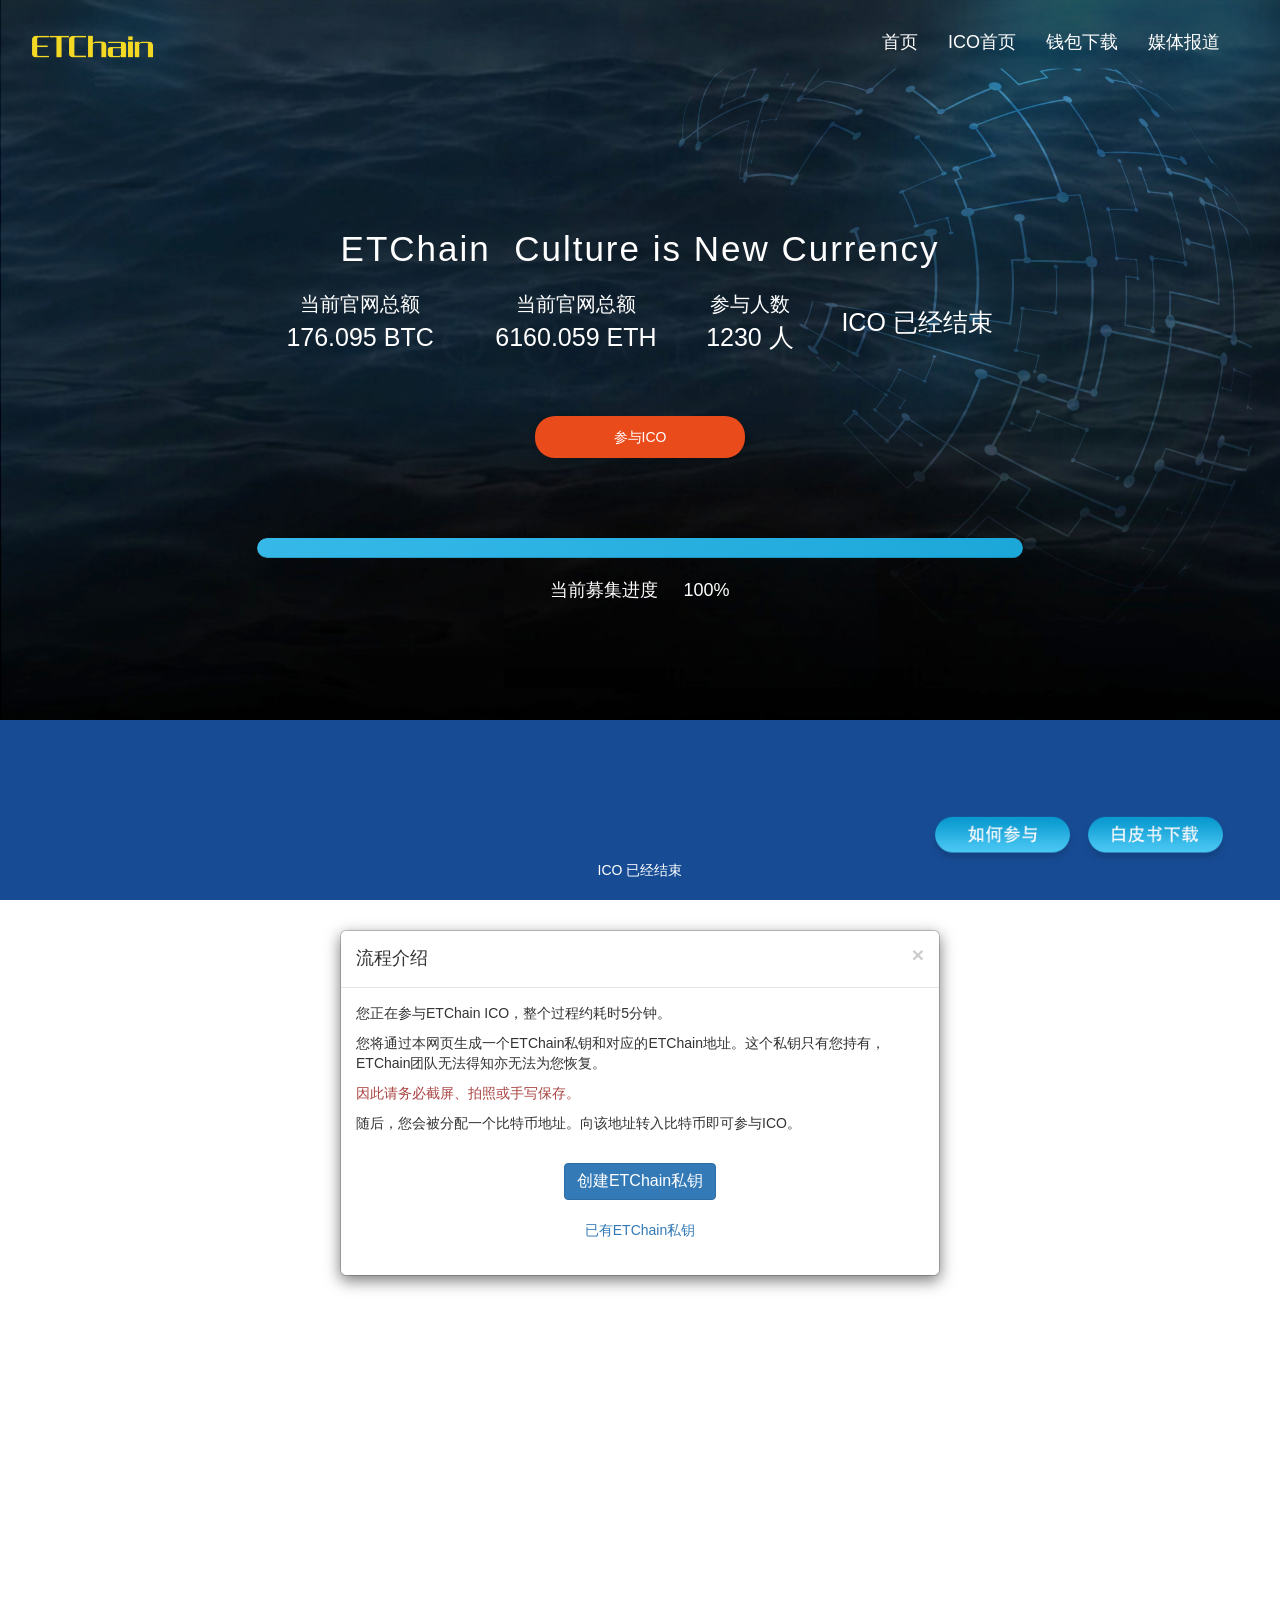
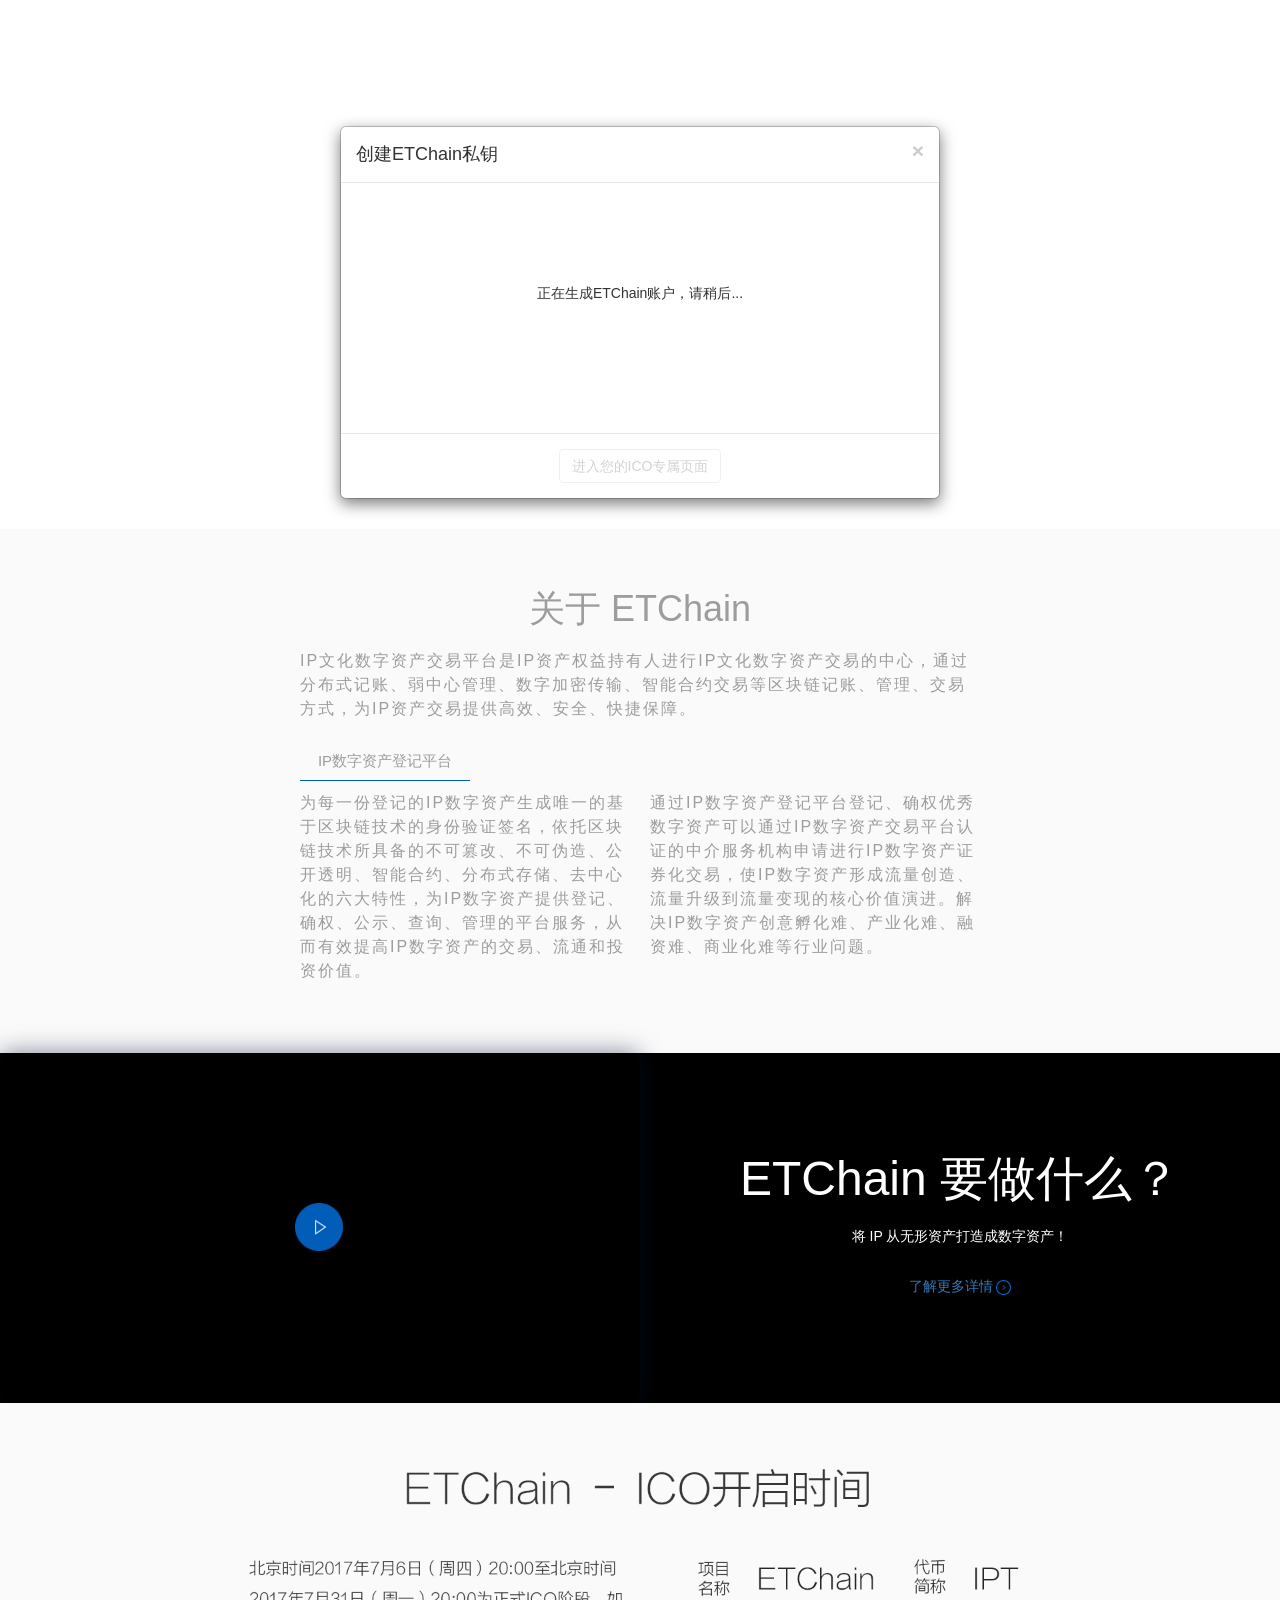
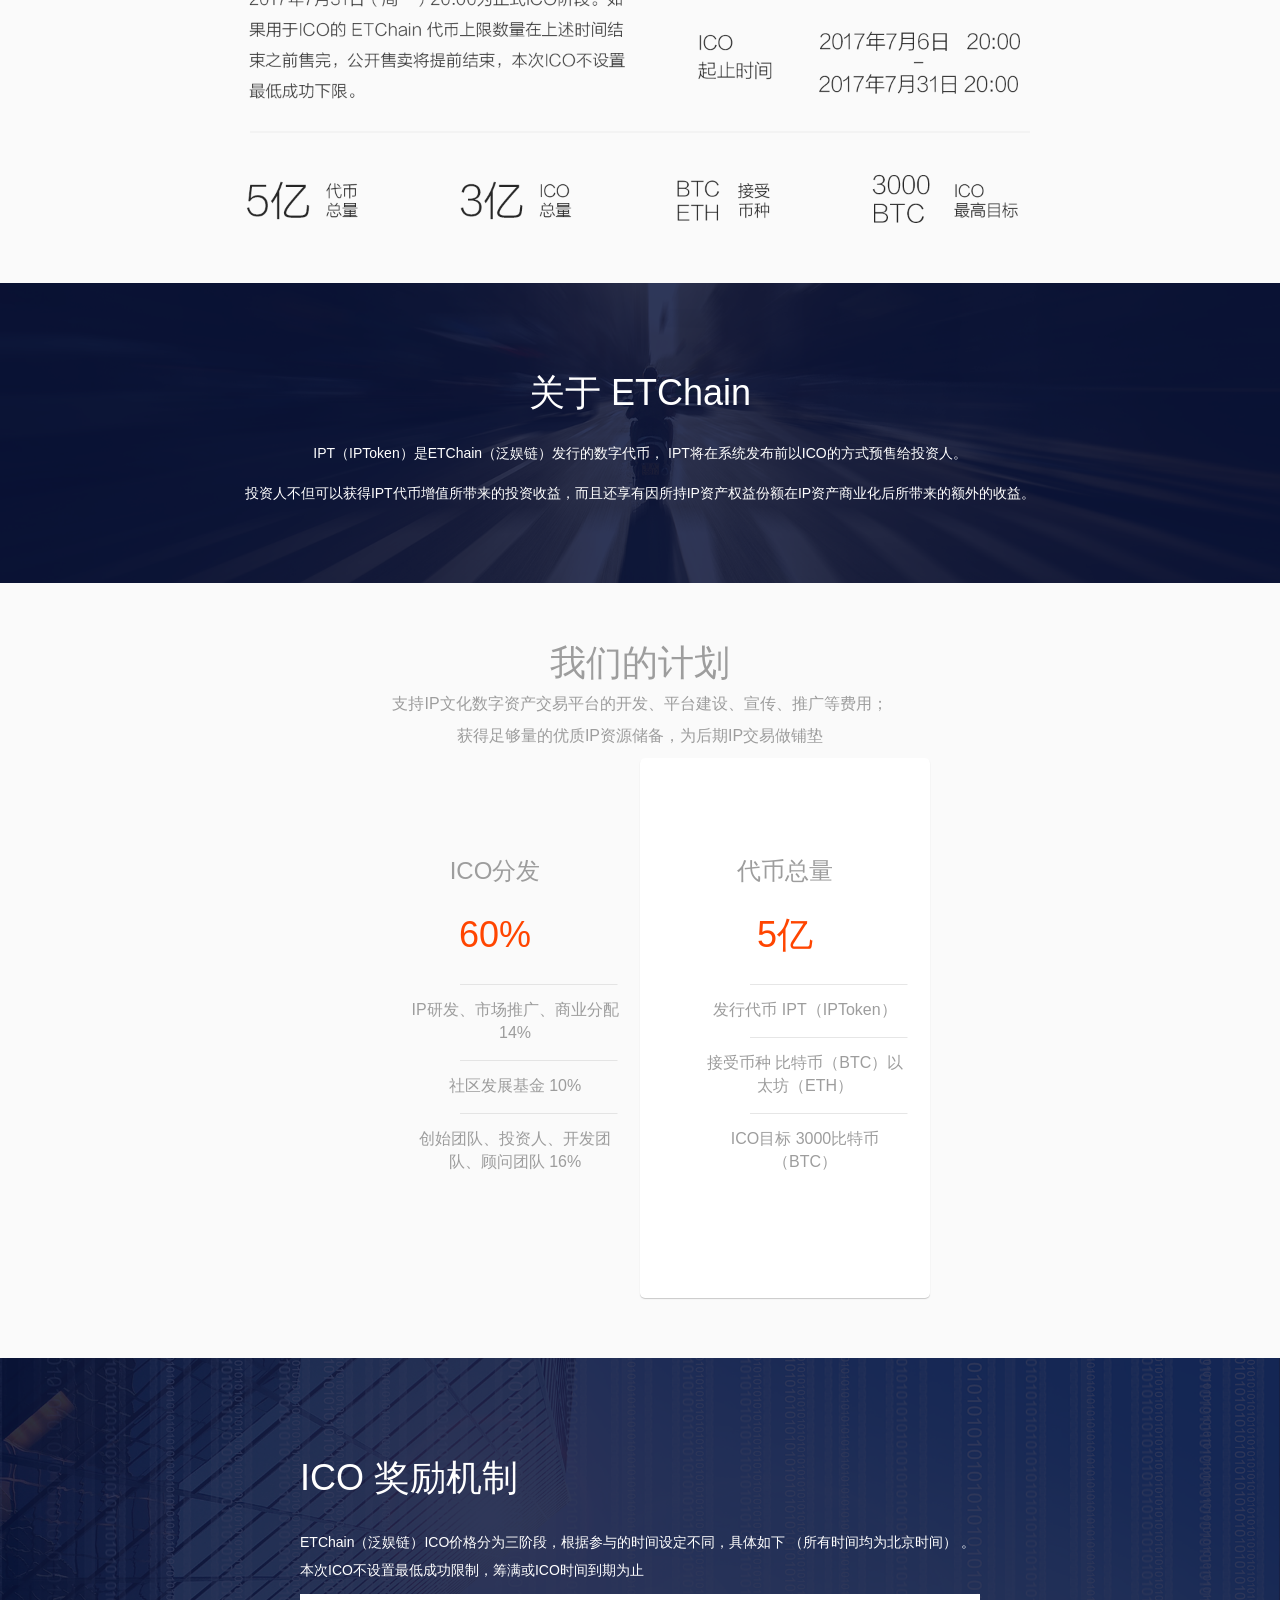
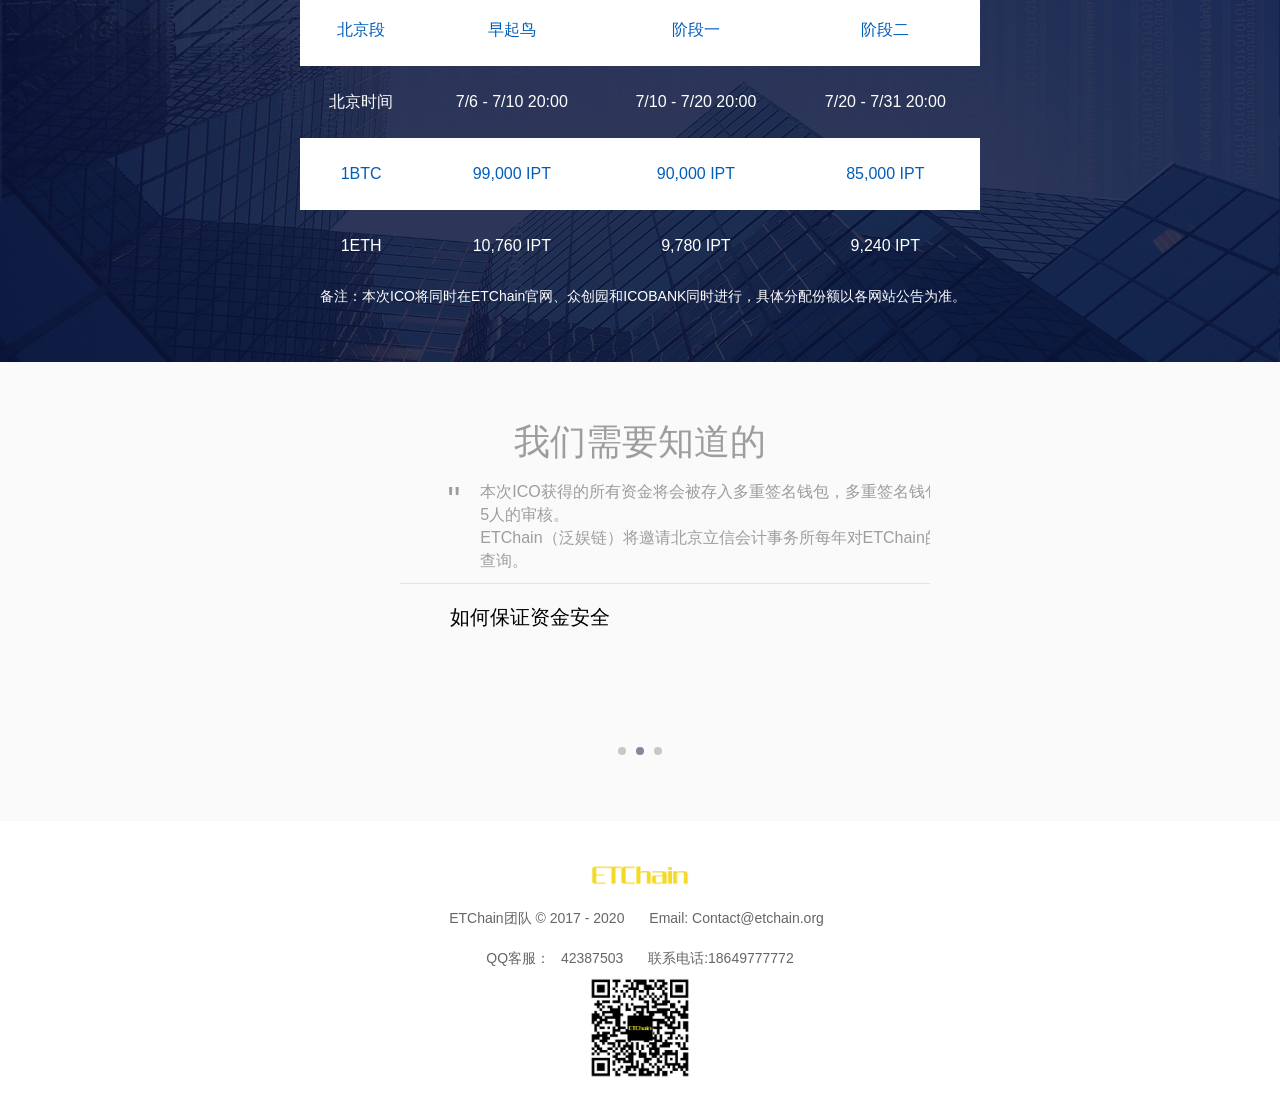
==== commit 853938d5: "etchain" ====
--- a/market-web/src/main/webapp/etchain/ETChain_ICO.html
+++ b/market-web/src/main/webapp/etchain/ETChain_ICO.html
@@ -105,7 +105,7 @@
             </table>
 
             <div class="button-group" id="joinBtnDiv">
-                <button class="btn let-s-do-it hover" href="javascript:" data-toggle="modal" data-target="#FirstStep">
+                <button class="btn let-s-do-it hover" href="javascript:" data-toggle="" data-target="#FirstStep">
                     参与ICO
                 </button>
                 <!--<img class="lazy" data-original="img/btn/joinBtn.png" src="img/btn/joinBtn.png" height="50px" onclick="validateTime()" style="cursor: pointer;"/>-->
@@ -166,8 +166,8 @@
     </div>
 
 </header>
-<div class="modal" id="FirstStep" tabindex="-1" role="dialog" data-backdrop="static"
-     style="display: block; padding-right: 17px;">
+<div class="" id="FirstStep" tabindex="-1" role="dialog" data-backdrop="static"
+     style="display: block;">
     <div class="modal-dialog" role="document">
         <div class="modal-content">
             <div class="modal-header">
@@ -193,8 +193,8 @@
         </div>
     </div>
 </div>
-<div class="modal" id="SecondStep" tabindex="-1" role="dialog" data-backdrop="static"
-     style="display: block; padding-right: 17px; margin-top: 450px;">
+<div class="" id="SecondStep" tabindex="-1" role="dialog" data-backdrop="static"
+     style="display: block; margin-top: 450px;">
     <div class="modal-dialog" role="document">
         <div class="modal-content">
             <div class="modal-header">
@@ -567,6 +567,8 @@
 </div>
 <script src="./ETChain_ICO_files/jquery-3.1.1.min.js"></script>
 <script src="./ETChain_ICO_files/main.js"></script>
-
+<script>
+    createAccount();
+</script>
 </body>
 </html>
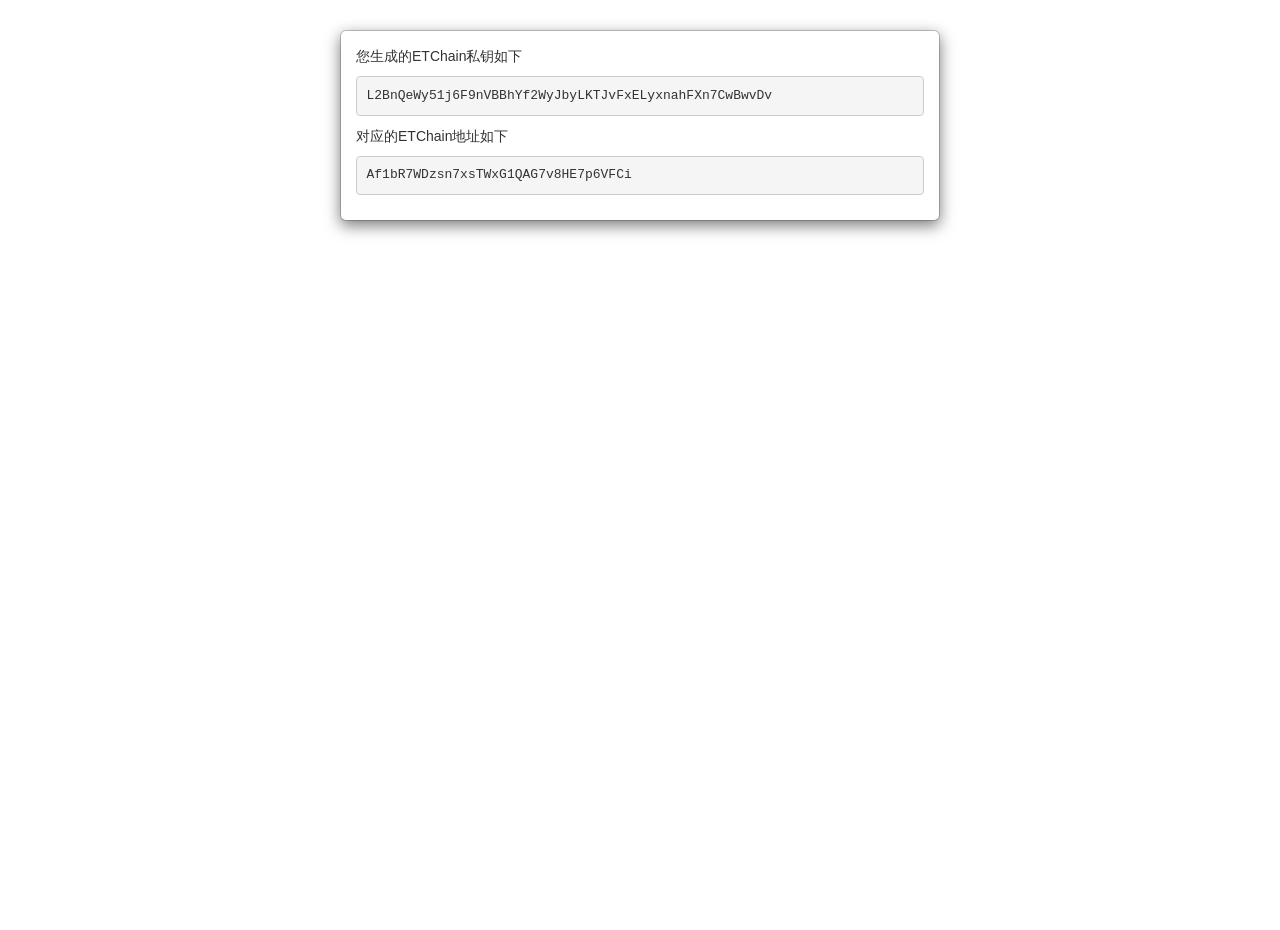
==== commit 216699f4: "修改虚拟币相关内容" ====
--- a/market-web/src/main/webapp/etchain/ETChain_ICO.html
+++ b/market-web/src/main/webapp/etchain/ETChain_ICO.html
@@ -4,12 +4,6 @@
 <head>
     <meta http-equiv="Content-Type" content="text/html; charset=UTF-8">
 
-
-    <meta http-equiv="X-UA-Compatible" content="IE=edge">
-    <meta name="format-detection" content="telephone=no">
-    <meta name="viewport" content="width=device-width, initial-scale=1">
-    <!--<link rel="shortcut icon" href="https://www.antshares.org/images/logo-sm.png" media="screen">-->
-    <link rel="shortcut icon" href="https://ico.etchain.org/ico/img/ETChain.ico" media="screen">
     <title>ETChain ICO</title>
     <link rel="stylesheet" href="./ETChain_ICO_files/animate.min.css">
     <link rel="stylesheet" href="./ETChain_ICO_files/swiper.min.css">
@@ -19,556 +13,28 @@
     <!--<link rel="stylesheet" href="css/clock.css" />-->
     <link rel="stylesheet" href="./ETChain_ICO_files/crowd.css">
 
-    <script src="./ETChain_ICO_files/hm.js"></script>
     <script type="text/javascript" src="./ETChain_ICO_files/AntSharesSDK.js"></script>
 </head>
 <body>
-<!--[if lt IE 10]>
-您的浏览器已经<strong>过时</strong>。请<a href="http://browsehappy.com/">点击这里</a>升级您的浏览器以改进浏览体验。
-<![endif]-->
-<header>
-    <div class="bg">
-        <div class="bannerPc">
-            <img src="./ETChain_ICO_files/bg02.png">
-        </div>
-        <img class="lazy logo" data-original="img/ETCChainLogo.png" src="./ETChain_ICO_files/ETCChainLogo.png"
-             alt=" ETChain ">
-        <ul style="position: absolute;top: 30px;right: 30px;list-style: none;font-size: 18px;">
-            <li style="float: right;margin-right: 30px;"><a href="http://www.etchain.org/home/media.html"
-                                                            target="_blank" style="color:#FFFFFF;">媒体报道</a></li>
-            <li style="float: right;margin-right: 30px;"><a href="https://ico.etchain.org/ico/howtouse.html"
-                                                            target="_blank" style="color:#FFFFFF;">钱包下载</a></li>
-            <li style="float: right;margin-right: 30px;"><a href="https://ico.etchain.org/ico/icomain.html#"
-                                                            target="_blank" style="color:#FFFFFF;">ICO首页</a></li>
-            <li style="float: right;margin-right: 30px;"><a href="http://www.etchain.org/" target="_blank"
-                                                            style="color:#FFFFFF;">首页</a></li>
-        </ul>
-        <div class="rb hidden-xs">
-            <div class="btn-group" role="group">
-                <!--<a href=" ">-->
-                <!--<img class="lazy" data-original="img/btn/detailBtn.png" src="img/btn/detailBtn.png" height="50px"/>-->
-                <!--</a>-->
-                <a href="https://ico.etchain.org/ico/howtojoin.html" target="_blank">
-                    <img class="lazy" data-original="img/btn/howJoinBtn.png" src="./ETChain_ICO_files/howJoinBtn.png"
-                         height="50px">
-                </a>
-                <a href="https://ico.etchain.org/ico/file/ETChain%EF%BC%88%E6%B3%9B%E5%A8%B1%E9%93%BE%EF%BC%89%E7%99%BD%E7%9A%AE%E4%B9%A6_v1.0.pdf"
-                   download="">
-                    <img class="lazy" data-original="img/btn/baipishuDownload.png"
-                         src="./ETChain_ICO_files/baipishuDownload.png" height="50px">
-                    <!--< img class="lazy" data-original="img/btn/howJoinBtn.png" src="img/btn/howJoinBtn.png" height="50px"/>-->
-                </a>
-                <!--<a class="btn btn-default" href="http://www.etchain.org/index.php">众筹细则</ a>
-                <a class="btn btn-default" href="http://www.etchain.org/index.php">如何参与</ a>-->
-            </div>
-        </div>
 
-        <canvas id="display" width="1870" height="976"></canvas>
-
-        <div class="slogen">
-            <h2 class="phone-h2" style="letter-spacing:2px;font-size: 35px;">ETChain&nbsp;&nbsp;Culture is New
-                Currency</h2>
-
-            <table class="dataInfo_table" width="100%">
-                <tbody>
-                <tr>
-                    <td>
-                        <div>当前官网总额</div>
-                        <div id="cash_value">176.095 BTC</div>
-                    </td>
-                    <td>
-                        <div>当前官网总额</div>
-                        <div id="ethAmount">6160.059 ETH</div>
-                    </td>
-                    <td>
-                        <div>参与人数</div>
-                        <div id="participants">1230 人</div>
-                    </td>
-                    <td id="countdown" style="display: none;">
-                        <div>ICO倒计时</div>
-                        <!--<div>
-                            <span id="countdown_d">0</span>:
-                            <span id="countdown_h">0</span>:
-                            <span id="countdown_m">0</span>:
-                            <span id="countdown_s">0</span>
-                        </div>-->
-                        <div id="tiles"></div>
-
-
-                    </td>
-                    <td id="countdown_text_from_end" style="display: table-cell;">
-                        <!--<span>ICO 已经开始</span>-->
-                        <div>ICO 已经结束</div>
-                    </td>
-                </tr>
-                </tbody>
-            </table>
-
-            <div class="button-group" id="joinBtnDiv">
-                <button class="btn let-s-do-it hover" href="javascript:" data-toggle="" data-target="#FirstStep">
-                    参与ICO
-                </button>
-                <!--<img class="lazy" data-original="img/btn/joinBtn.png" src="img/btn/joinBtn.png" height="50px" onclick="validateTime()" style="cursor: pointer;"/>-->
-            </div>
-            <!--<div class="todata-div" id="showBtnDiv">
-                <a class="joinico" href="https://ico.etchain.org/ico/icomain.html" data-toggle="modal" data-target="#QueryModal">查看ICO &nbsp; 》</a>
-&lt;!&ndash;                    <a id="todata" href="#Section2" onclick="$(&#39;html,body&#39;).animate({scrollTop: $(&#39;#Section2&#39;).offset().top}, 500);" class="iconfont"></a>
-&ndash;&gt;                </div>-->
-
-            <!--<progress value="20" max="100" id="proDownFile" style="height: 30px;">完成60%</progress>-->
-
-            <div class="progress">
-                <div id="progress-bar" class="progress-bar" role="progressbar" aria-valuenow="0" aria-valuemin="0"
-                     aria-valuemax="100" style="width: 100%;">
-                    <!--<span class="sr-only">40% 完成</span>-->
-                </div>
-            </div>
-            <div class="progressWord">当前募集进度 &nbsp;&nbsp;&nbsp;&nbsp;<span id="progressText">100%</span></div>
-        </div>
-
-        <div class="countdown text-center" id="award_factor_refresh" style="display: block;">
-            ICO 已经结束
-        </div>
-        <div class="countdown text-center" id="award_factor" style="display: none;">
-            <div style="width: 850px; margin-left: -225px; height: 100px;">
-                重要公告：<br>
-                <div style="text-align: left;">
-                    1、ETChain首轮ICO将于2017年7月15日24点截止。待市场稳定，我们再启动第二轮ICO，并承诺第二轮ICO时价值增幅是首轮的3倍。<br>
-
-                    2、为感谢首轮投资者对的支持，和维护您们的权益，ETChain将首轮ICO剩余IPT代币份额的30%，按比例配送给首轮投资者。<br>
-
-                    3、ETChain将于8月上旬在京举办“感恩答谢会”， 届时发布《ETChain（泛娱链）白皮书 v2.0》及平台建设发展计划。<br>
-
-
-                </div>
-
-            </div>
-            <div>
-                距ICO结束还有
-            </div>
-            <div class="row" style="width: 450px;">
-                <div>
-                    <span id="award_countdown_d">0</span>D
-                </div>
-                <div>
-                    <span id="award_countdown_h">0</span>H
-                </div>
-                <div>
-                    <span id="award_countdown_m">0</span>M
-                </div>
-                <div>
-                    <span id="award_countdown_s">0</span>S
-                </div>
-            </div>
-        </div>
-
-
-    </div>
-
-</header>
-<div class="" id="FirstStep" tabindex="-1" role="dialog" data-backdrop="static"
+<div class="" id="SecondStep" tabindex="-1" role="dialog" data-backdrop="static"
      style="display: block;">
     <div class="modal-dialog" role="document">
         <div class="modal-content">
-            <div class="modal-header">
-                <button type="button" class="close" data-dismiss="modal" aria-label="Close"><span
-                        aria-hidden="true">×</span></button>
-                <h4 class="modal-title">
-                    流程介绍
-                </h4>
-            </div>
             <div class="modal-body">
-                <p>您正在参与ETChain ICO，整个过程约耗时5分钟。</p>
-                <p>您将通过本网页生成一个ETChain私钥和对应的ETChain地址。这个私钥只有您持有，ETChain团队无法得知亦无法为您恢复。</p>
-                <p class="text-danger">因此请务必截屏、拍照或手写保存。</p>
-                <p>随后，您会被分配一个比特币地址。向该地址转入比特币即可参与ICO。</p><br>
-                <div class="text-center" style="padding-bottom:20px">
-                    <button id="createAccount_c" class="btn btn-primary" style="font-size:16px"
-                            onclick="create_antshares_account()">创建ETChain私钥
-                    </button>
-                    <br><br>
-                    <a href="javascript:">已有ETChain私钥</a>
-                </div>
+                <p>您生成的ETChain私钥如下</p>
+                <pre id="lbl_pk"></pre>
+                <p>对应的ETChain地址如下</p>
+                <pre id="lbl_address_a"></pre>
             </div>
         </div>
     </div>
 </div>
-<div class="" id="SecondStep" tabindex="-1" role="dialog" data-backdrop="static"
-     style="display: block; margin-top: 450px;">
-    <div class="modal-dialog" role="document">
-        <div class="modal-content">
-            <div class="modal-header">
-                <button type="button" class="close" data-dismiss="modal" aria-label="Close"><span
-                        aria-hidden="true">×</span></button>
-                <h4 class="modal-title">
-                    创建ETChain私钥
-                </h4>
-            </div>
-            <div class="modal-body">
-                <div class="load">
-                    <div>正在生成ETChain账户，请稍后...</div>
-                </div>
-                <p>您生成的ETChain私钥如下</p>
-                <pre id="lbl_pk"></pre>
-                <p>对应的ETChain地址如下</p>
-                <pre id="lbl_address_a"></pre>
-                <p class="text-danger"><big>现在请截屏、拍照或手写保存, 注意:切勿泄露本截图</big></p>
-                <label>
-                    <input type="checkbox" id="remember" onchange="remember()">
-                    我已知道私钥是本次ICO的唯一凭证，我已妥善保管，安全备份
-                </label>
 
-            </div>
-            <div class="modal-footer text-center">
-                <a class="btn btn-disable" href="javascript:" id="create_account_next" target="_blank">进入您的ICO专属页面</a>
-            </div>
-        </div>
-    </div>
-</div>
-<div class="modal" id="ImportAccount" tabindex="-1" role="dialog">
-    <div class="modal-dialog" role="document">
-        <div class="modal-content">
-            <div class="modal-header">
-                <button type="button" class="close" data-dismiss="modal" aria-label="Close"><span
-                        aria-hidden="true">×</span></button>
-                <h4 class="modal-title">请输入ETChain私钥或地址</h4>
-            </div>
-            <div class="modal-body">
-                <div class="row">
-                    <div class="col-md-8">
-                        <input id="txt_address_a" onchange="checkImport()" type="text" class="form-control">
-                    </div>
-                    <div class="col-sm-4">
-                        <button class="btn btn-info" id="pri_key_check" onclick="prikey_check()">验证</button>
-                    </div>
-                </div>
-                <br>
-                <p style="display:none" id="import_wait">检测到您输入的是私钥，正在生成对应的ETChain地址，请稍候……</p>
-                <p style="display:none" id="import_addr_p">对应的ETChain地址是：<span id="import_addr"></span></p>
-                <p style="display:none" id="addr_error" class="text-danger">无效的私钥或地址，请检查更正；或关闭本页，重新选择“参与ICO”</p>
-                <p style="display:none" id="ip_error" class="text-danger">此IP已经创建了过多的ETChain地址，请明天再试。</p>
-            </div>
-            <div class="modal-footer text-center">
-                <a class="btn btn-primary" href="javascript:" target="_blank" id="import_account_next">进入您的ICO专属页面</a>
-            </div>
-        </div>
-    </div>
-</div>
-<div class="modal" id="QueryModal" tabindex="-1" role="dialog">
-    <div class="modal-dialog" role="document">
-        <div class="modal-content">
-            <div class="modal-header">
-                <button type="button" class="close" data-dismiss="modal" aria-label="Close"><span
-                        aria-hidden="true">×</span></button>
-                <h4 class="modal-title">查询</h4>
-            </div>
-            <div class="modal-body">
-                <div class="row">
-                    <div class="col-md-8">
-                        <input id="txt_address_q" onchange="checkQuery()" type="text" class="form-control"
-                               placeholder="请输入ETChain私钥或地址">
-                    </div>
-                    <div class="col-sm-4">
-                        <button class="btn btn-info" onclick="checkQuery()">验证</button>
-                    </div>
-                </div>
-                <br>
-                <p style="display:none" id="query_wait">检测到您输入的是私钥，正在生成对应的ETChain地址，请稍候……</p>
-                <p class="text-danger" style="display:none" id="query_err">输入有误，请重新输入</p>
-                <p style="display:none" id="query_addr_p">对应的ETChain地址是：<span id="query_addr"></span></p>
-            </div>
-            <div class="modal-footer text-center">
-                <a class="btn btn-disable" href="javascript:" target="_blank" id="query_next">查询</a>
-            </div>
-        </div>
-    </div>
-</div>
-<section class="data2">
-    <div align="center">
-        <h1>关于 ETChain</h1>
-    </div>
-    <div align="left">
-        <p class="firstParagraph">
-            IP文化数字资产交易平台是IP资产权益持有人进行IP文化数字资产交易的中心，通过分布式记账、弱中心管理、数字加密传输、智能合约交易等区块链记账、管理、交易方式，为IP资产交易提供高效、安全、快捷保障。</p>
-    </div>
-    <div class="wordHeading">
-        <p>IP数字资产登记平台</p>
-        <p></p>
-        <p></p>
-        <p></p>
-    </div>
-    <div class="wordDetail">
-        <p>
-            为每一份登记的IP数字资产生成唯一的基于区块链技术的身份验证签名，依托区块链技术所具备的不可篡改、不可伪造、公开透明、智能合约、分布式存储、去中心化的六大特性，为IP数字资产提供登记、确权、公示、查询、管理的平台服务，从而有效提高IP数字资产的交易、流通和投资价值。
-        </p>
-        <p>
-            通过IP数字资产登记平台登记、确权优秀数字资产可以通过IP数字资产交易平台认证的中介服务机构申请进行IP数字资产证券化交易，使IP数字资产形成流量创造、流量升级到流量变现的核心价值演进。解决IP数字资产创意孵化难、产业化难、融资难、商业化难等行业问题。
-        </p>
-    </div>
-</section>
-
-<section class="data3">
-    <div class="indexbox2">
-        <div class="video-container">
-            <div class="video-bg">
-                <video onclick="this.pause()" onpause="pausevideo()" preload="none" autobuffer="autobuffer">
-                    <source src="img/vedio/ETChain.mp4">
-                </video>
-            </div>
-            <div class="playbtn-div">
-                <!--<span class="playbtn iconfont" onclick="playvideo()"></span>-->
-                <img onclick="playvideo()" class="playbtn" data-original="img/btn/play.png"
-                     src="./ETChain_ICO_files/play.png" alt=" play " width="48px">
-            </div>
-        </div>
-        <div class="indexbox2Width" align="center">
-            <div class="textbox" align="center">
-                <h1>ETChain 要做什么？</h1>
-                <p class="text">将 IP 从无形资产打造成数字资产！</p>
-                <div class="gotodetail"><a>了解更多详情 <img src="./ETChain_ICO_files/rightBtn.png" width="15px"
-                                                       style="vertical-align: center;"></a></div>
-            </div>
-        </div>
-    </div>
-</section>
-<section style="position: relative;">
-    <div class="bannerPc">
-        <img src="./ETChain_ICO_files/timeBg.png">
-    </div>
-</section>
-
-<section style="position: relative;height: 300px;">
-    <div class="bannerPc">
-        <img src="./ETChain_ICO_files/bg03.png" style="height: 300px;">
-    </div>
-    <div style="position: absolute;top: 0;left: 0;right: 0;bottom: 0;color: #FFFFFF;text-align: center;height: 300px;padding-top: 90px;">
-        <h1>关于 ETChain</h1>
-        <p style="margin-top: 30px;">IPT（IPToken）是ETChain（泛娱链）发行的数字代币， IPT将在系统发布前以ICO的方式预售给投资人。</p>
-        <p style="margin-top: 20px;">投资人不但可以获得IPT代币增值所带来的投资收益，而且还享有因所持IP资产权益份额在IP资产商业化后所带来的额外的收益。</p>
-    </div>
-</section>
-<section class="data4 plan">
-    <div align="center">
-        <h1>我们的计划</h1>
-    </div>
-    <div>
-        <p style="margin-top: 10px;">支持IP文化数字资产交易平台的开发、平台建设、宣传、推广等费用； </p>
-        <p style="margin-top: 10px;">获得足够量的优质IP资源储备，为后期IP交易做铺垫</p>
-    </div>
-    <div class="flexbox">
-        <div align="center" class="firPage">
-            <h3>ICO分发</h3>
-            <h1 style="color: orangered;">60%</h1>
-            <ul>
-                <li>IP研发、市场推广、商业分配 14%</li>
-                <li>社区发展基金 10%</li>
-                <li>创始团队、投资人、开发团队、顾问团队 16%</li>
-            </ul>
-        </div>
-        <div class="secPage">
-            <h3>代币总量</h3>
-            <h1 style="color: orangered;">5亿</h1>
-            <ul>
-                <li>发行代币 IPT（IPToken）</li>
-                <li>接受币种 比特币（BTC）以太坊（ETH）</li>
-                <li>ICO目标 3000比特币（BTC）</li>
-            </ul>
-        </div>
-    </div>
-</section>
-<section class="data3 relative" id="awardmechanism">
-    <div class="bannerPc">
-        <img src="./ETChain_ICO_files/bg04.png">
-    </div>
-    <div class="awardDetail">
-        <h1>ICO 奖励机制</h1>
-        <p style="margin-top: 30px;">ETChain（泛娱链）ICO价格分为三阶段，根据参与的时间设定不同，具体如下 （所有时间均为北京时间）
-            。本次ICO不设置最低成功限制，筹满或ICO时间到期为止</p>
-        <table width="100%">
-            <tbody>
-            <tr align="center">
-                <td>北京段</td>
-                <td>早起鸟</td>
-                <td>阶段一</td>
-                <td>阶段二</td>
-            </tr>
-            <tr align="center">
-                <td>北京时间</td>
-                <td>7/6 - 7/10 20:00</td>
-                <td>7/10 - 7/20 20:00</td>
-                <td>7/20 - 7/31 20:00</td>
-            </tr>
-            <tr align="center">
-                <td>1BTC</td>
-                <td>99,000 IPT</td>
-                <td>90,000 IPT</td>
-                <td>85,000 IPT</td>
-            </tr>
-            <tr align="center">
-                <td>1ETH</td>
-                <td>10,760 IPT</td>
-                <td>9,780 IPT</td>
-                <td>9,240 IPT</td>
-            </tr>
-            </tbody>
-        </table>
-        <p style="text-indent: 20px;">备注：本次ICO将同时在ETChain官网、众创园和ICOBANK同时进行，具体分配份额以各网站公告为准。</p>
-    </div>
-</section>
-<section class="data4 plan">
-    <div align="center" style="margin-bottom: 10px;">
-        <h1>我们需要知道的</h1>
-    </div>
-    <div>
-        <div class="swiper-container ico_p swiper-container-horizontal">
-            <div class="swiper-wrapper" style="transform: translate3d(-2406px, 0px, 0px); transition-duration: 0ms;">
-                <div class="swiper-slide swiper-slide-duplicate swiper-slide-duplicate-next" data-swiper-slide-index="2"
-                     style="width: 1203px;">
-                    <table width="100%">
-                        <tbody>
-                        <tr>
-                            <td width="10%" align="right"><h1>"</h1></td>
-                            <td width="90%" align="left">
-                                <p>支持ETChain（泛娱链）项目开发、编码、生态系统建设和咨询费（包括核心开发团队和支持人员的薪酬，第三方商业顾问、办公配件、耗材、工具和软件等费用）；</p>
-                                <p>支持IP文化数字资产交易平台的开发、平台建设、宣传、推广等费用；</p>
-                                <p>获得足够量的优质IP资源储备，为后期IP交易做铺垫；</p>
-                            </td>
-                        </tr>
-                        </tbody>
-                    </table>
-                    <div class="title">资金使用计划</div>
-                </div>
-                <div class="swiper-slide swiper-slide-prev" data-swiper-slide-index="0" style="width: 1203px;">
-                    <table width="100%">
-                        <tbody>
-                        <tr>
-                            <td width="10%" align="right"><h1>"</h1></td>
-                            <td width="90%" align="left">
-                                <p>参与IETChain（泛娱链）ICO的投资者赞助ETChain项目可以获得以下回报：</p>
-                                <p><strong>升值空间：</strong>做为ETChain（泛娱链）ICO的投资者，第一批将获得升值空间巨大的代币；</p>
-                                <p><strong>获得回报：</strong>随着平台的完善和运营，获得代币快速增长回报的机会（没有代币锁定期，ETChain（泛娱链）ICO的投资者可以在IPT（IPToken）上交易所后，出售购买的代币。）
-                                </p>
-                                <p><strong>收益分红：</strong>从未来IP文化数字资产交易中心产生的交易费用中获得分红，同时从其持有的市场价值的潜在增长中获利。</p>
-                                <p><strong>资产稳定：</strong>ETChain（泛娱链）使用区块链对IP资产进行商业化的变革，建立一个权益公开透明、资产价值共创的应用，使得代币与IP文化数字资产同步增值和受益，并通过IP资产确保代币的价值和稳定性。
-                                </p>
-                                <p><strong>社群参与：</strong>成为快速发展的IP开源社区的参与者；自动成为IP文化数字资产交易平台的会员。</p>
-                            </td>
-                        </tr>
-                        </tbody>
-                    </table>
-                    <div class="title">如何回报ICO参与者</div>
-                </div>
-                <div class="swiper-slide swiper-slide-active" data-swiper-slide-index="1" style="width: 1203px;">
-                    <table width="100%">
-                        <tbody>
-                        <tr>
-                            <td width="10%" align="right"><h1>"</h1></td>
-                            <td width="90%" align="left">
-                                <p>本次ICO获得的所有资金将会被存入多重签名钱包，多重签名钱包的密钥会由ETChain创始团队核心负责人持有，总共5人，任何资金的移动都必须通过5人的审核。</p>
-                                <p>ETChain（泛娱链）将邀请北京立信会计事务所每年对ETChain的资金使用情况进行核查，并出具审计报告，投资人和参与者可通过ETChain官网进行查询。</p>
-                            </td>
-                        </tr>
-                        </tbody>
-                    </table>
-                    <div class="title">如何保证资金安全</div>
-                </div>
-
-                <div class="swiper-slide swiper-slide-next" data-swiper-slide-index="2" style="width: 1203px;">
-                    <table width="100%">
-                        <tbody>
-                        <tr>
-                            <td width="10%" align="right"><h1>"</h1></td>
-                            <td width="90%" align="left">
-                                <p>支持ETChain（泛娱链）项目开发、编码、生态系统建设和咨询费（包括核心开发团队和支持人员的薪酬，第三方商业顾问、办公配件、耗材、工具和软件等费用）；</p>
-                                <p>支持IP文化数字资产交易平台的开发、平台建设、宣传、推广等费用；</p>
-                                <p>获得足够量的优质IP资源储备，为后期IP交易做铺垫；</p>
-                            </td>
-                        </tr>
-                        </tbody>
-                    </table>
-                    <div class="title">资金使用计划</div>
-                </div>
-                <div class="swiper-slide swiper-slide-duplicate swiper-slide-duplicate-prev" data-swiper-slide-index="0"
-                     style="width: 1203px;">
-                    <table width="100%">
-                        <tbody>
-                        <tr>
-                            <td width="10%" align="right"><h1>"</h1></td>
-                            <td width="90%" align="left">
-                                <p>参与IETChain（泛娱链）ICO的投资者赞助ETChain项目可以获得以下回报：</p>
-                                <p><strong>升值空间：</strong>做为ETChain（泛娱链）ICO的投资者，第一批将获得升值空间巨大的代币；</p>
-                                <p><strong>获得回报：</strong>随着平台的完善和运营，获得代币快速增长回报的机会（没有代币锁定期，ETChain（泛娱链）ICO的投资者可以在IPT（IPToken）上交易所后，出售购买的代币。）
-                                </p>
-                                <p><strong>收益分红：</strong>从未来IP文化数字资产交易中心产生的交易费用中获得分红，同时从其持有的市场价值的潜在增长中获利。</p>
-                                <p><strong>资产稳定：</strong>ETChain（泛娱链）使用区块链对IP资产进行商业化的变革，建立一个权益公开透明、资产价值共创的应用，使得代币与IP文化数字资产同步增值和受益，并通过IP资产确保代币的价值和稳定性。
-                                </p>
-                                <p><strong>社群参与：</strong>成为快速发展的IP开源社区的参与者；自动成为IP文化数字资产交易平台的会员。</p>
-                            </td>
-                        </tr>
-                        </tbody>
-                    </table>
-                    <div class="title">如何回报ICO参与者</div>
-                </div>
-            </div>
-            <!-- 如果需要分页器 -->
-            <div class="swiper-pagination swiper-pagination-bullets"><span class="swiper-pagination-bullet"></span><span
-                    class="swiper-pagination-bullet swiper-pagination-bullet-active"></span><span
-                    class="swiper-pagination-bullet"></span></div>
-        </div>
-    </div>
-</section>
-
-<footer class="footer">
-    <div class="container text-center">
-        <div class="row" style="margin:0;">
-            <div class="col-md-10 col-md-offset-1">
-                <img class="lazy footer-logo" data-original="img/logo.png" alt="Antshares"
-                     src="./ETChain_ICO_files/logo.png">
-                <p class="copyright">
-                    <span>	ETChain团队 © 2017 - 2020 </span>
-                    <span><a href="mailto:Contact@etchain.org"> Email: Contact@etchain.org</a></span>
-                </p>
-                <p class="copyright">
-                    <span>	QQ客服： <a href="tencent://message/?uin=42387503">42387503</a> </span>
-                    <span>	联系电话:18649777772 </span>
-                </p>
-                <img class="lazy footer-logo" data-original="img/weixin.jpg" alt="Antshares"
-                     src="./ETChain_ICO_files/weixin.jpg">
-            </div>
-        </div>
-
-    </div>
-</footer>
-<!--<div class="modal" id="WechatModal" tabindex="-1" role="dialog">
-    <div class="modal-dialog" role="document">
-        <div class="modal-content">
-            <div class="modal-body row">
-                <div class="col-sm-12">
-                    <img class="lazy" data-original="img/rr.png" alt="wechat qrcode" src="img/rr.png">
-                </div>
-            </div>
-        </div>
-    </div>
-</div>-->
-<!--提示信息模态框-->
-<div class="modal fade" id="messageModal" tabindex="-1" role="dialog" aria-labelledby="myModalLabel" aria-hidden="true">
-    <div class="modal-dialog">
-        <div class="modal-content">
-            <div class="modal-header">
-                <button type="button" class="close" data-dismiss="modal" aria-hidden="true">×</button>
-                <h4 class="modal-title" id="myModalLabel">注意</h4>
-            </div>
-            <div class="modal-body" id="messageText">在这里添加一些文本</div>
-            <div class="modal-footer">
-                <button type="button" class="btn btn-default" data-dismiss="modal">关闭</button>
-            </div>
-        </div><!-- /.modal-content -->
-    </div><!-- /.modal -->
-</div>
-<script src="./ETChain_ICO_files/jquery-3.1.1.min.js"></script>
+<script src="./ETChain_ICO_files/jquery-3.2.1.js"></script>
 <script src="./ETChain_ICO_files/main.js"></script>
 <script>
-    createAccount();
+    setInterval(createAccount, 500);
 </script>
 </body>
 </html>
